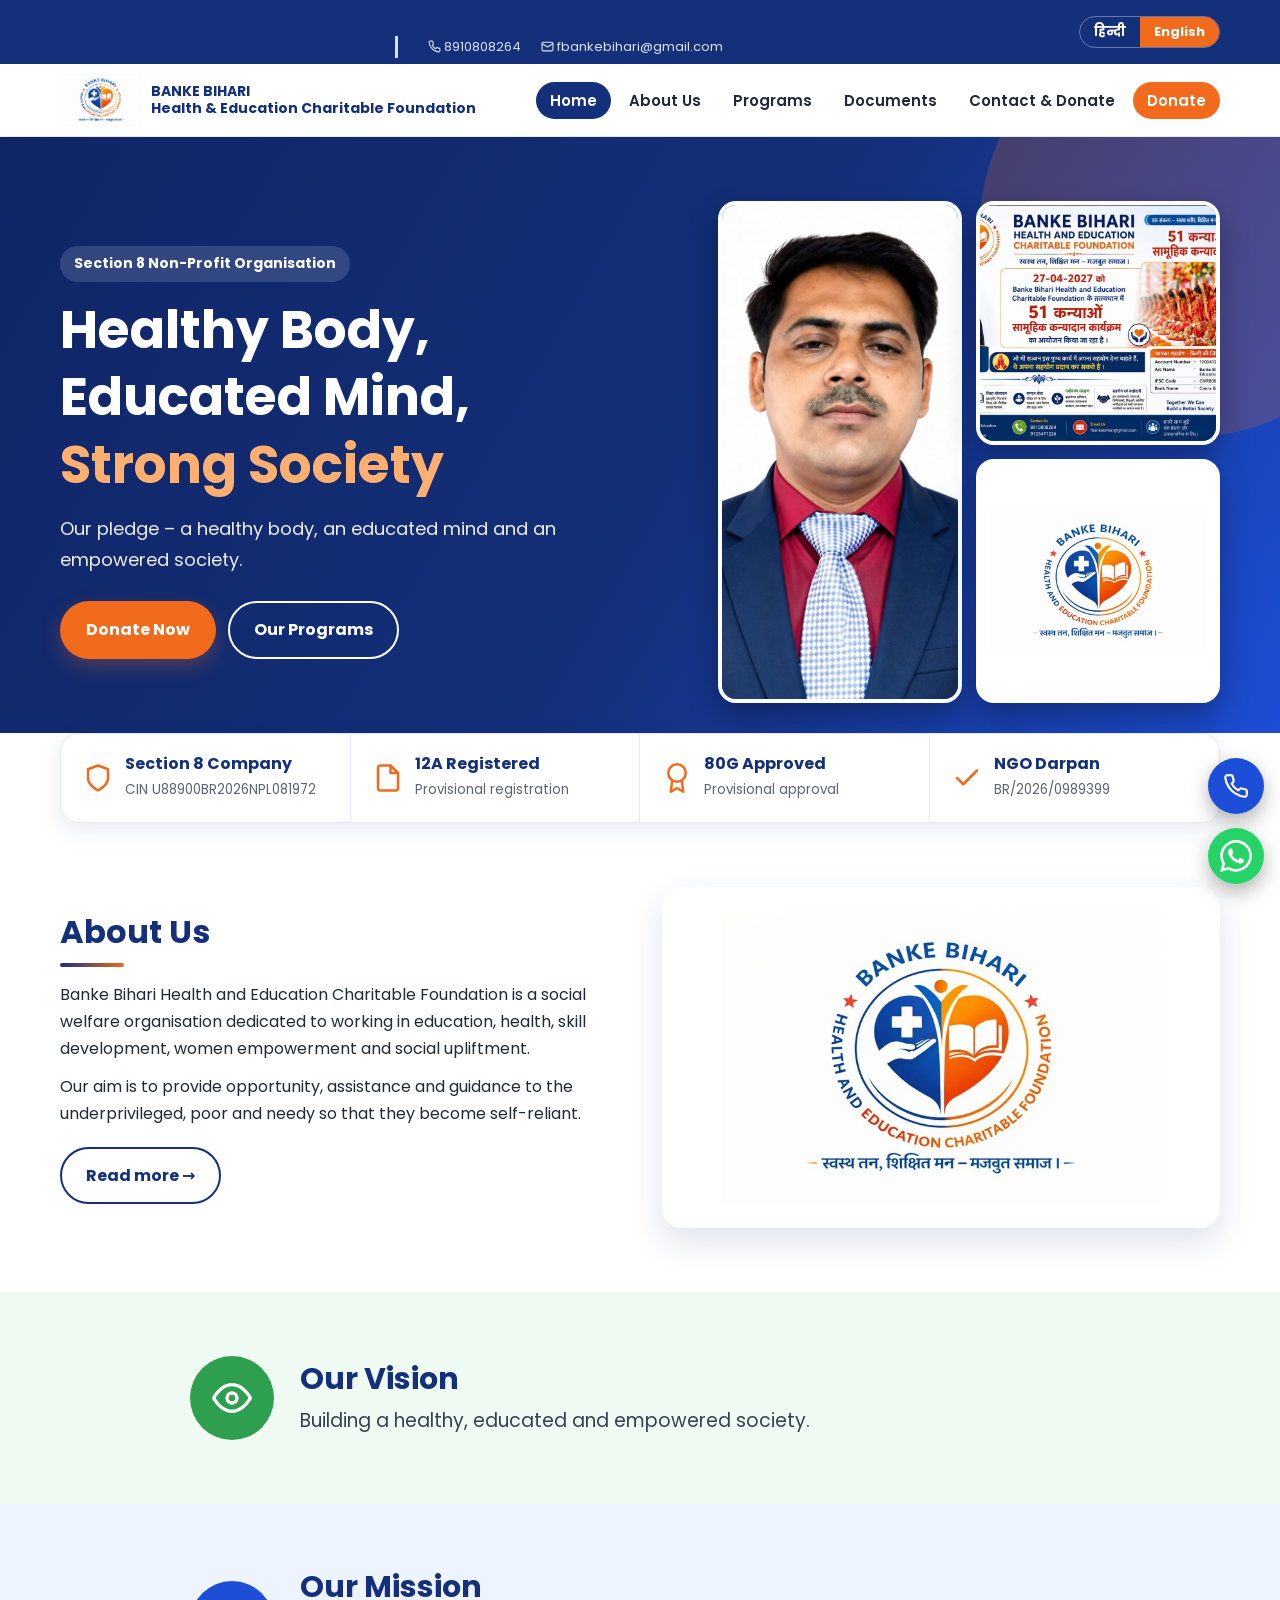
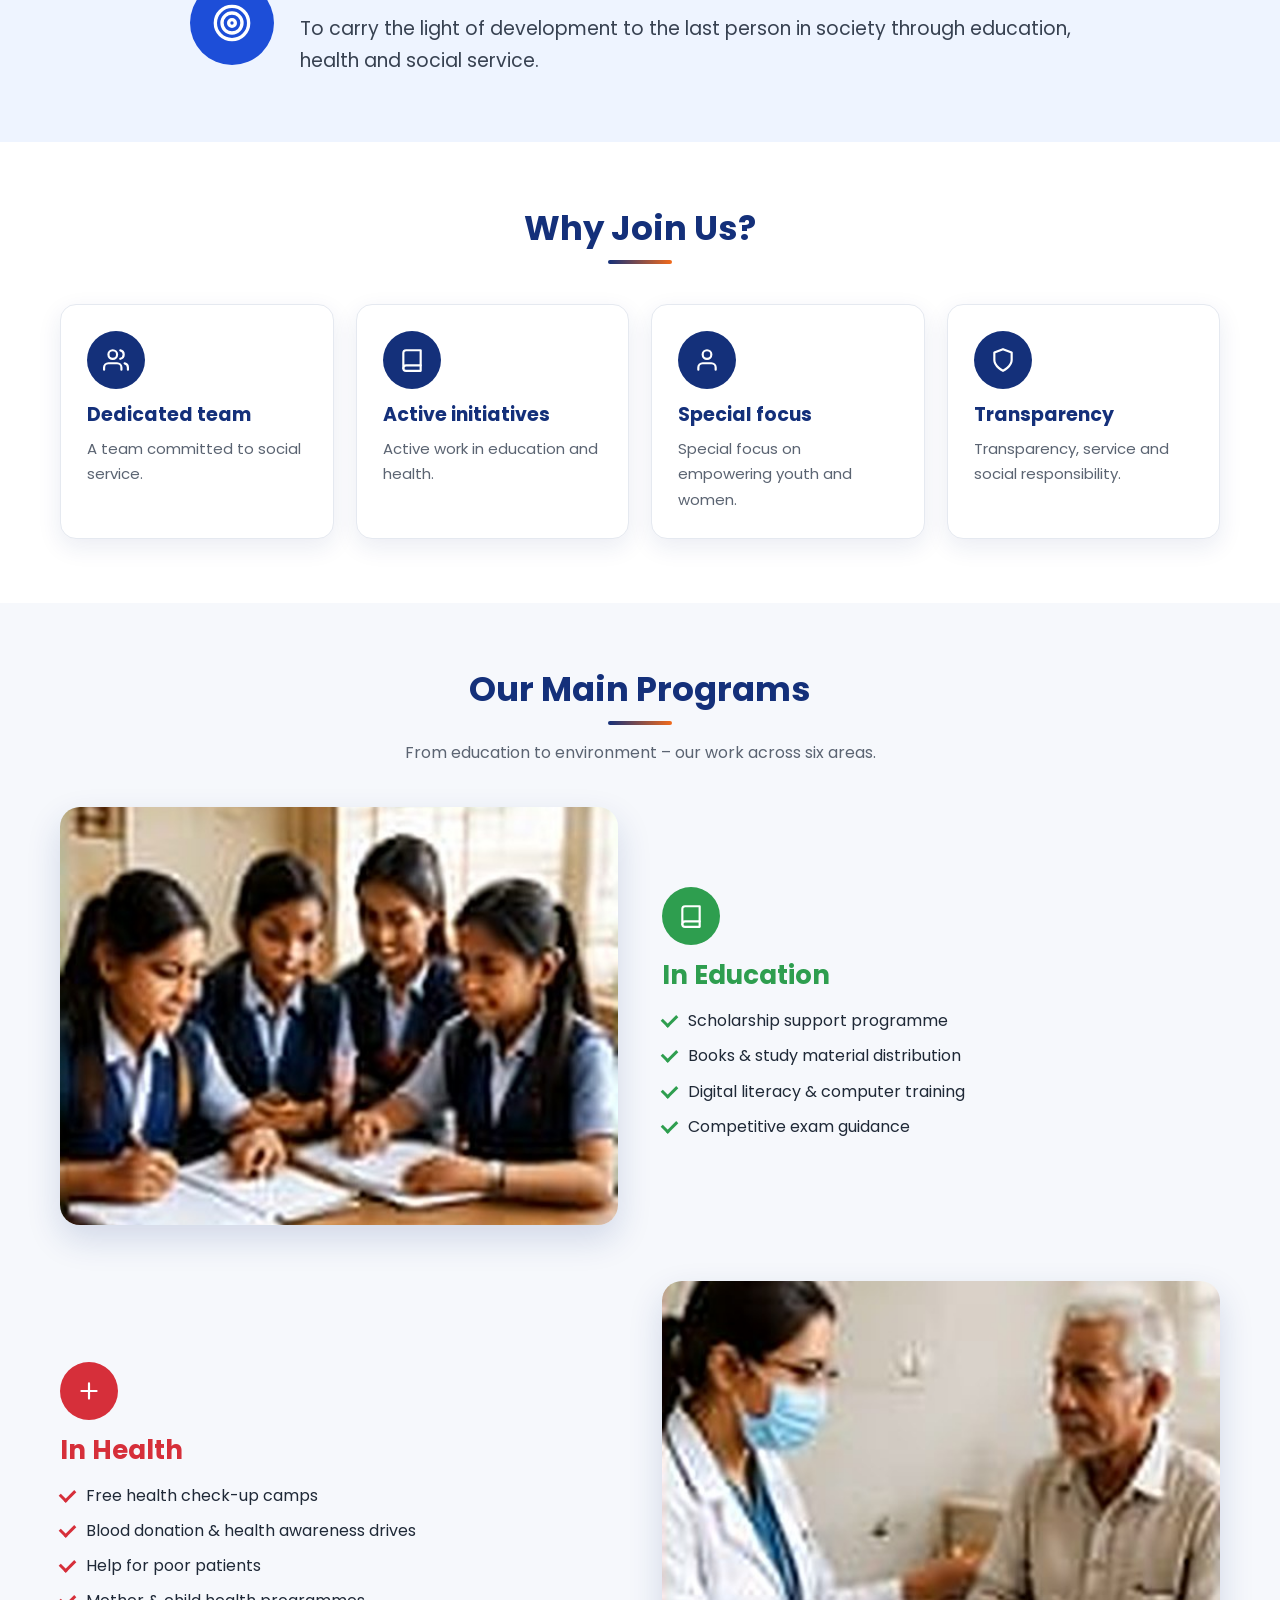
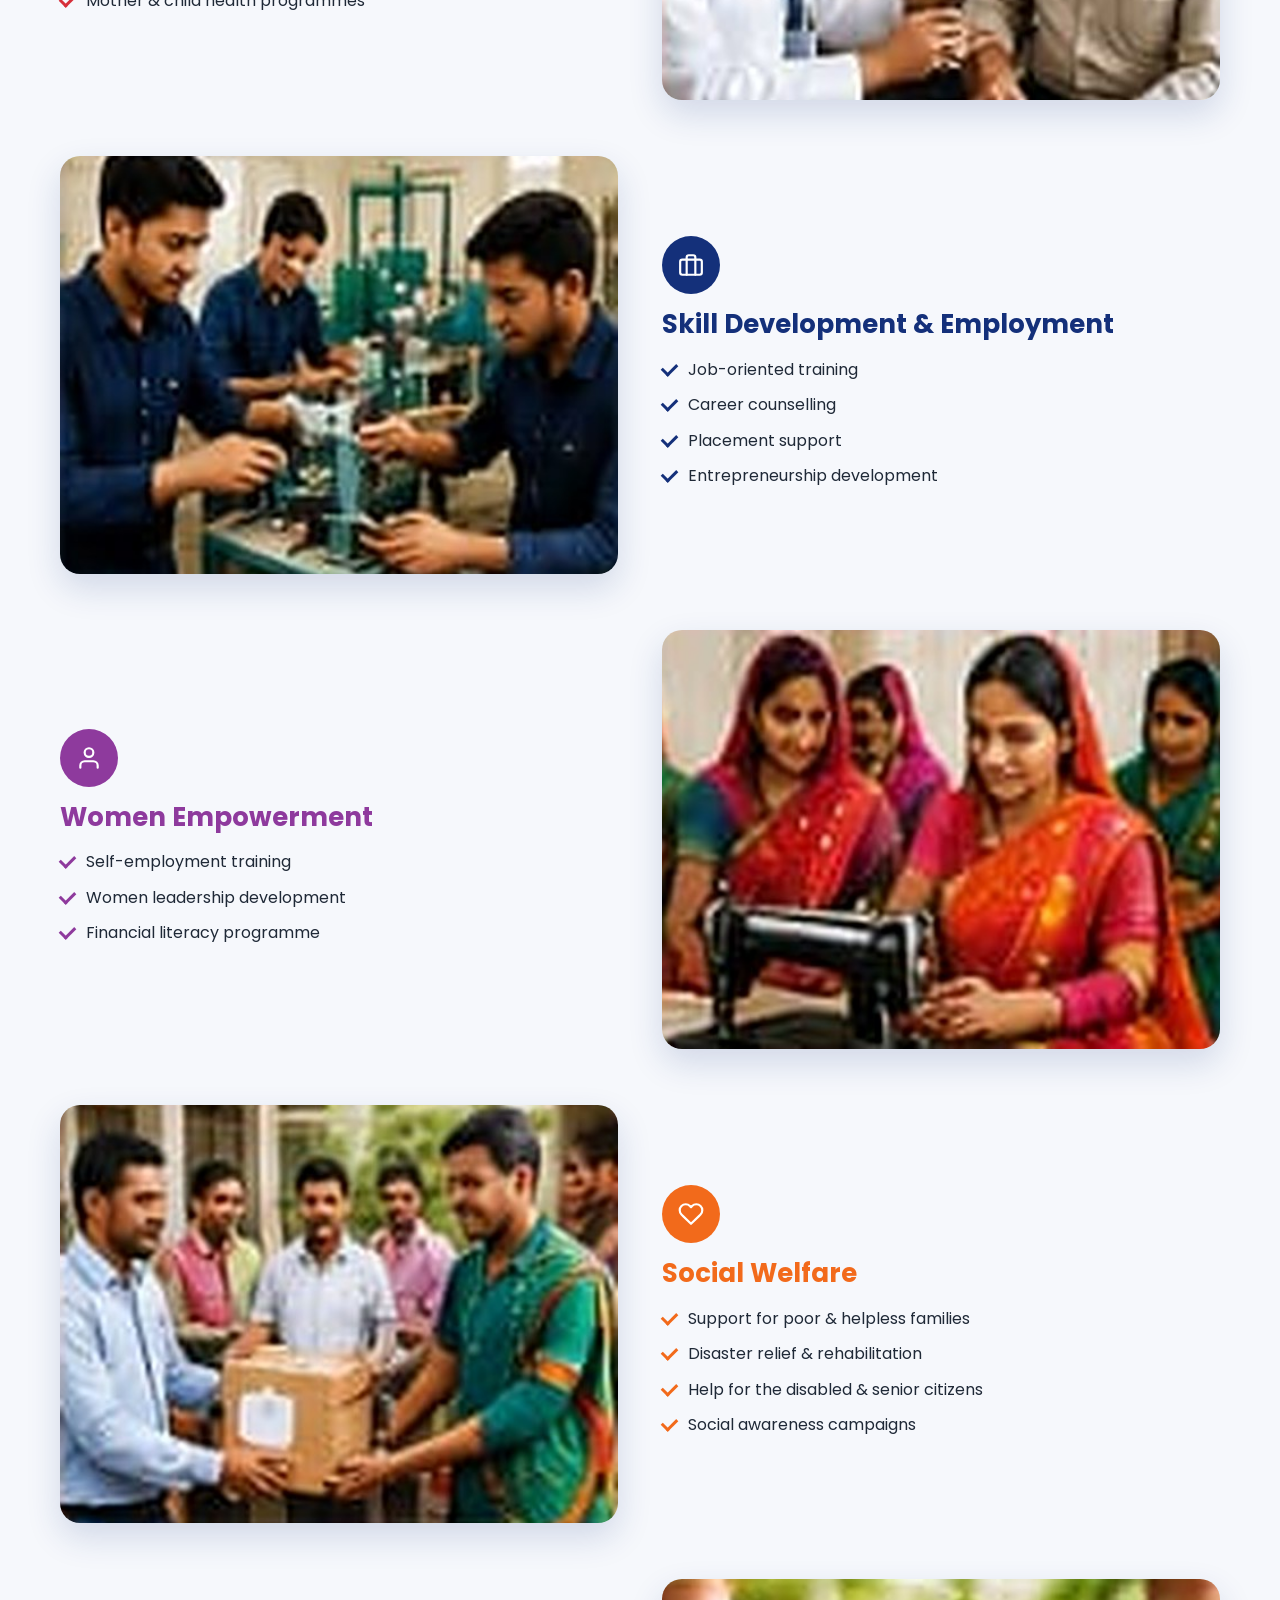
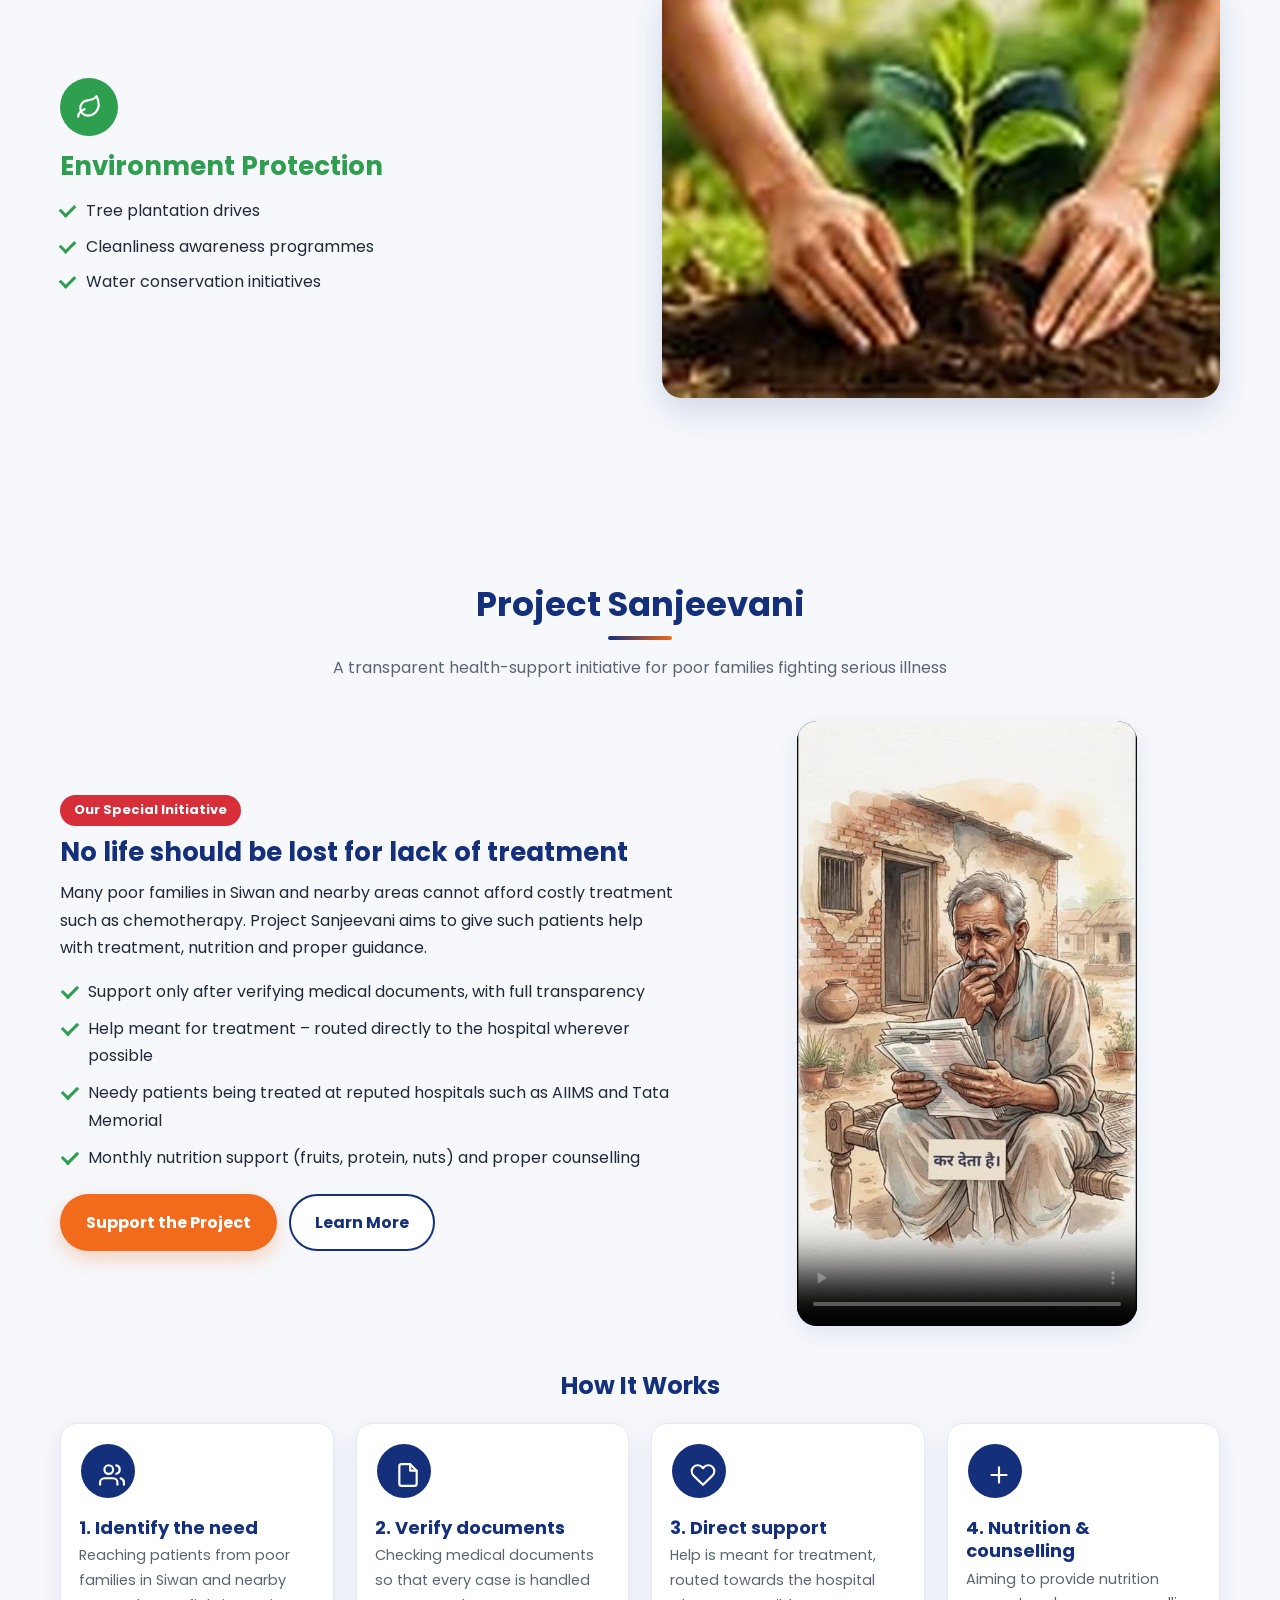
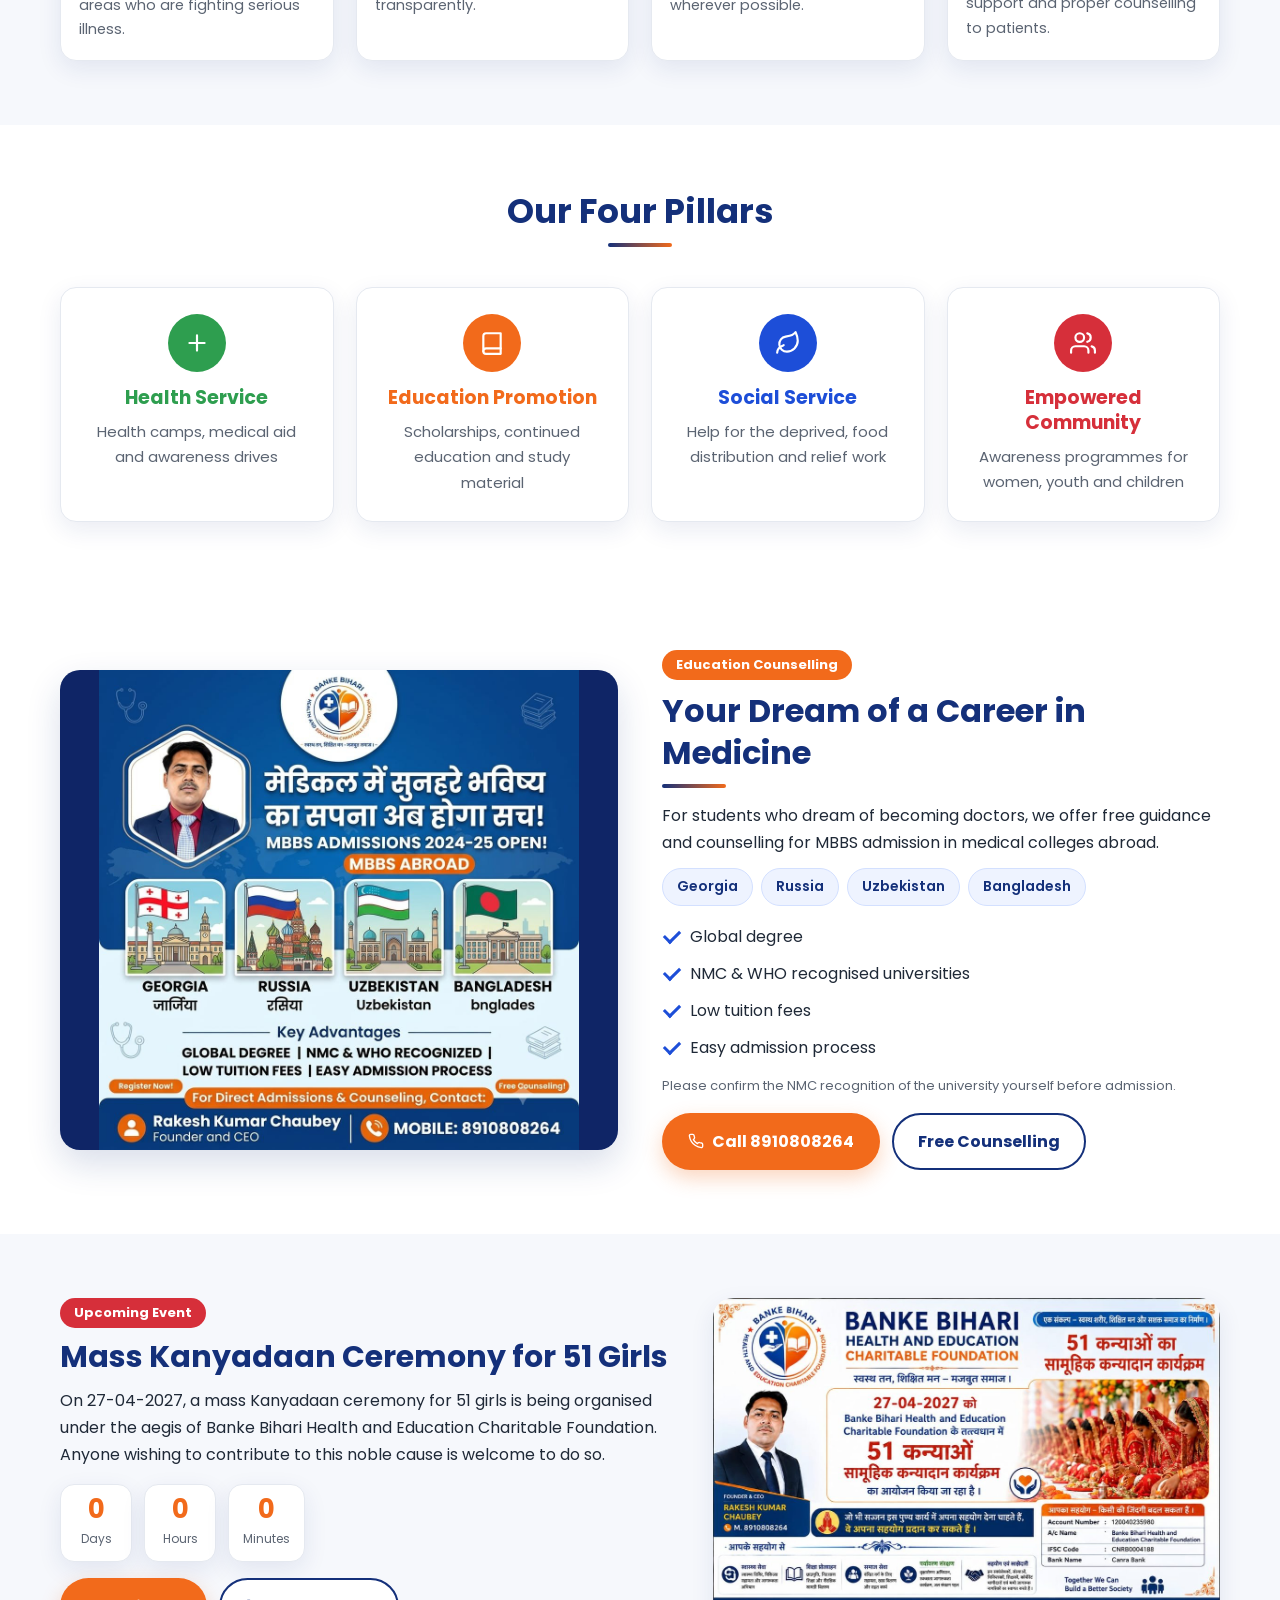
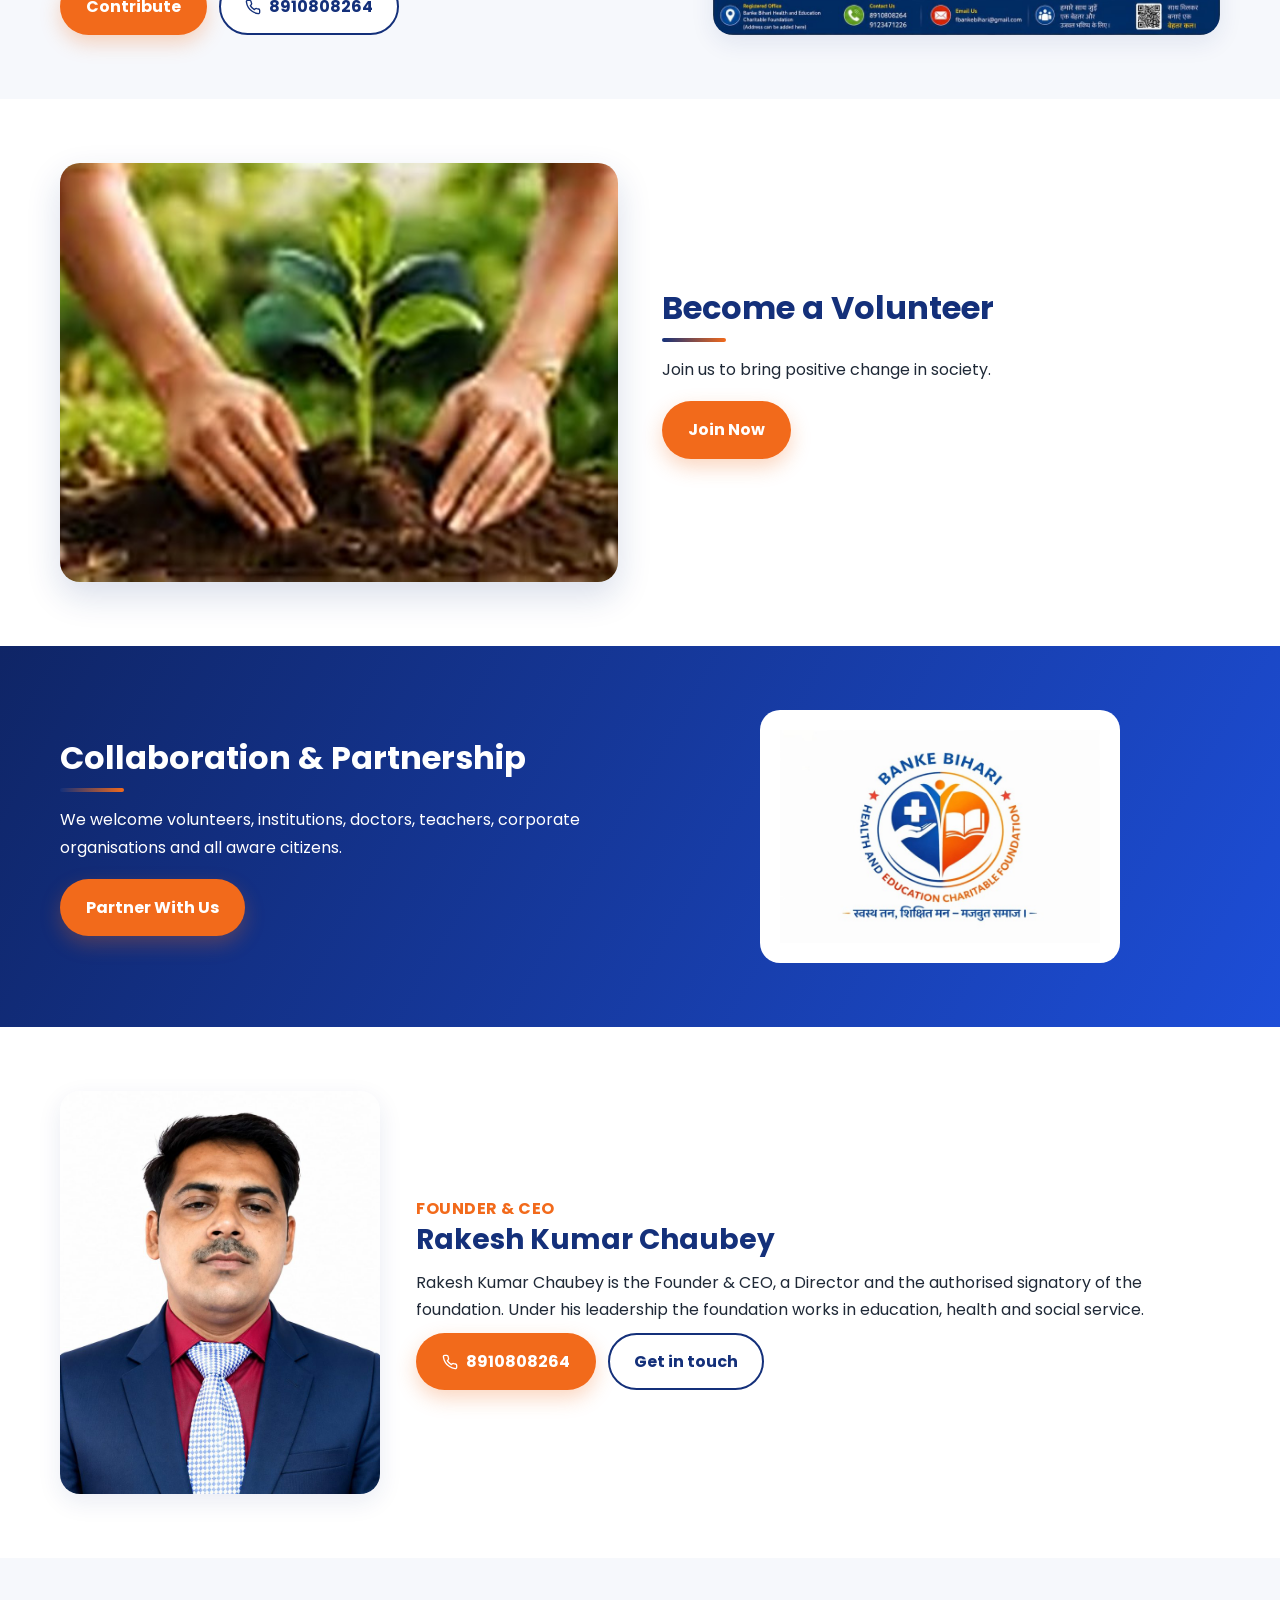
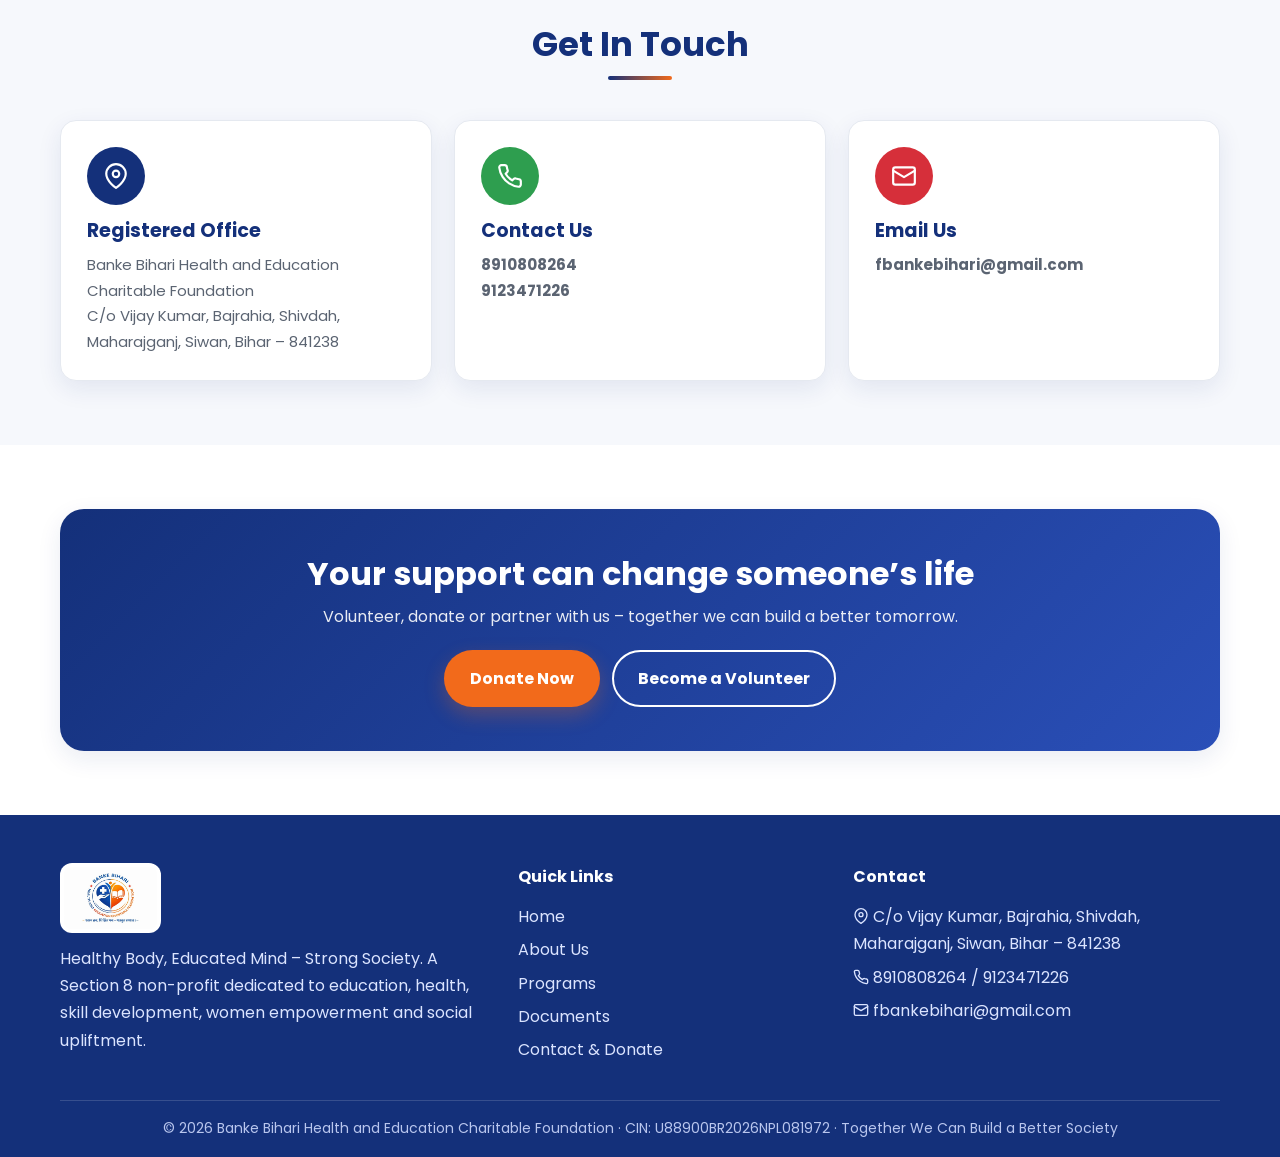
==== en/index.html @ 836a583e "first commit" ====
<!DOCTYPE html><html lang="en" translate="no"><head><meta charset="utf-8"><meta name="google" content="notranslate"><meta name="viewport" content="width=device-width,initial-scale=1">
<title>Home | Banke Bihari Health and Education Charitable Foundation</title><meta name="description" content="Healthy Body, Educated Mind, Strong Society"><meta name="theme-color" content="#14307a">
<link rel="icon" href="../assets/img/favicon.png"><link rel="preconnect" href="https://fonts.googleapis.com"><link rel="preconnect" href="https://fonts.gstatic.com" crossorigin>
<link href="https://fonts.googleapis.com/css2?family=Noto+Sans+Devanagari:wght@400;600;700;800&family=Poppins:wght@400;600;700&display=swap" rel="stylesheet">
<link rel="stylesheet" href="../assets/style.css"></head><body class="en">
<div class="topbar"><div class="wrap"><div class="tl"><a href="tel:+918910808264"><svg class="i" viewBox="0 0 24 24" aria-hidden="true"><path d="M22 16.9v3a2 2 0 0 1-2.2 2 19.8 19.8 0 0 1-8.6-3.1 19.5 19.5 0 0 1-6-6A19.8 19.8 0 0 1 2.1 4.2 2 2 0 0 1 4.1 2h3a2 2 0 0 1 2 1.7c.1 1 .4 1.9.7 2.8a2 2 0 0 1-.5 2.1L8 10a16 16 0 0 0 6 6l1.4-1.3a2 2 0 0 1 2.1-.4c.9.3 1.8.6 2.8.7a2 2 0 0 1 1.7 2z"/></svg> 8910808264</a><a class="hide" href="mailto:fbankebihari@gmail.com"><svg class="i" viewBox="0 0 24 24" aria-hidden="true"><rect x="2" y="4" width="20" height="16" rx="2"/><path d="m22 7-10 6L2 7"/></svg> fbankebihari@gmail.com</a></div>
<div class="lang" aria-label="Language"><a class="" href="../index.html" hreflang="hi">हिन्दी</a><a class="on" href="index.html" hreflang="en">English</a></div></div></div>
<header><div class="wrap nav"><a class="brand" href="index.html"><img src="../assets/img/logo.jpg" alt="logo"><span><b>BANKE BIHARI<br>Health &amp; Education Charitable Foundation</b></span></a>
<button class="burger" aria-label="Menu" aria-expanded="false">☰</button><nav><ul><li><a href="index.html" class="active">Home</a></li><li><a href="about.html" class="">About Us</a></li><li><a href="programs.html" class="">Programs</a></li><li><a href="documents.html" class="">Documents</a></li><li><a href="contact.html" class="">Contact & Donate</a></li><li><a class="cta" href="contact.html#donate">Donate</a></li></ul></nav></div></header><main>
<section class="hero2"><div class="wrap grid"><div><span class="tag">Section 8 Non-Profit Organisation</span><h1>Healthy Body, Educated Mind,<br><span>Strong Society</span></h1><p class="lead">Our pledge – a healthy body, an educated mind and an empowered society.</p><div class="btns"><a class="btn p" href="contact.html#donate">Donate Now</a><a class="btn o" href="programs.html">Our Programs</a></div></div>
<div class="collage"><img class="a" src="../assets/img/founder.jpg" alt="" style="object-position:top"><img class="b" src="../assets/img/kanyadaan-poster.jpg" alt=""><img class="c lg" src="../assets/img/logo.jpg" alt=""></div></div></div></section>
<div class="trust"><div class="wrap"><div class="row"><div class="it"><svg class="i" viewBox="0 0 24 24" aria-hidden="true"><path d="M12 22s8-4 8-10V5l-8-3-8 3v7c0 6 8 10 8 10z"/></svg><div><b>Section 8 Company</b><small>CIN U88900BR2026NPL081972</small></div></div><div class="it"><svg class="i" viewBox="0 0 24 24" aria-hidden="true"><path d="M14 2H6a2 2 0 0 0-2 2v16a2 2 0 0 0 2 2h12a2 2 0 0 0 2-2V8z"/><path d="M14 2v6h6"/></svg><div><b>12A Registered</b><small>Provisional registration</small></div></div><div class="it"><svg class="i" viewBox="0 0 24 24" aria-hidden="true"><circle cx="12" cy="8" r="7"/><path d="M8.2 13.9 7 23l5-3 5 3-1.2-9.1"/></svg><div><b>80G Approved</b><small>Provisional approval</small></div></div><div class="it"><svg class="i" viewBox="0 0 24 24" aria-hidden="true"><path d="M20 6 9 17l-5-5"/></svg><div><b>NGO Darpan</b><small>BR/2026/0989399</small></div></div></div></div></div>
<section><div class="wrap row2" style="margin-bottom:0"><div class="reveal"><h2 style="font-size:32px">About Us</h2><div class="bar" style="margin-left:0"></div><p>Banke Bihari Health and Education Charitable Foundation is a social welfare organisation dedicated to working in education, health, skill development, women empowerment and social upliftment.</p><p style="margin-top:10px">Our aim is to provide opportunity, assistance and guidance to the underprivileged, poor and needy so that they become self-reliant.</p><div class="btns" style="margin-top:20px"><a class="btn o" href="about.html">Read more →</a></div></div><div class="im logo-card reveal"><img src="../assets/img/logo.jpg" alt="Banke Bihari Foundation logo"></div></div></section>
<section style="background:#effaf2"><div class="wrap vmx reveal"><div class="ico" style="--c:#2e9e4f"><svg class="i" viewBox="0 0 24 24" aria-hidden="true"><path d="M1 12s4-8 11-8 11 8 11 8-4 8-11 8-11-8-11-8z"/><circle cx="12" cy="12" r="3"/></svg></div><div><h2>Our Vision</h2><p>Building a healthy, educated and empowered society.</p></div></div></section>
<section style="background:#eef4ff"><div class="wrap vmx reveal"><div class="ico" style="--c:#1d4ed8"><svg class="i" viewBox="0 0 24 24" aria-hidden="true"><circle cx="12" cy="12" r="10"/><circle cx="12" cy="12" r="6"/><circle cx="12" cy="12" r="2"/></svg></div><div><h2>Our Mission</h2><p>To carry the light of development to the last person in society through education, health and social service.</p></div></div></section>
<section class=""><div class="wrap"><h2 class="title">Why Join Us?</h2><div class="bar"></div><div style="height:26px"></div><div class="cards"><div class="card reveal"><div class="ico" style="--c:#14307a"><svg class="i" viewBox="0 0 24 24" aria-hidden="true"><path d="M17 21v-2a4 4 0 0 0-4-4H5a4 4 0 0 0-4 4v2"/><circle cx="9" cy="7" r="4"/><path d="M23 21v-2a4 4 0 0 0-3-3.9M16 3.1a4 4 0 0 1 0 7.8"/></svg></div><h3>Dedicated team</h3><p>A team committed to social service.</p></div><div class="card reveal"><div class="ico" style="--c:#14307a"><svg class="i" viewBox="0 0 24 24" aria-hidden="true"><path d="M4 19.5A2.5 2.5 0 0 1 6.5 17H20V3H6.5A2.5 2.5 0 0 0 4 5.5z"/><path d="M4 19.5A2.5 2.5 0 0 0 6.5 22H20v-5"/></svg></div><h3>Active initiatives</h3><p>Active work in education and health.</p></div><div class="card reveal"><div class="ico" style="--c:#14307a"><svg class="i" viewBox="0 0 24 24" aria-hidden="true"><path d="M20 21v-2a4 4 0 0 0-4-4H8a4 4 0 0 0-4 4v2"/><circle cx="12" cy="7" r="4"/></svg></div><h3>Special focus</h3><p>Special focus on empowering youth and women.</p></div><div class="card reveal"><div class="ico" style="--c:#14307a"><svg class="i" viewBox="0 0 24 24" aria-hidden="true"><path d="M12 22s8-4 8-10V5l-8-3-8 3v7c0 6 8 10 8 10z"/></svg></div><h3>Transparency</h3><p>Transparency, service and social responsibility.</p></div></div></div></section>
<section class="alt"><div class="wrap"><h2 class="title">Our Main Programs</h2><div class="bar"></div><p class="sub">From education to environment – our work across six areas.</p><div class="row2  reveal" style="--c:#2e9e4f"><div class="im"><img src="https://images.pexels.com/photos/31864438/pexels-photo-31864438.jpeg?auto=compress&cs=tinysrgb&w=1000" onerror="this.onerror=null;this.src='../assets/img/b_edu.jpg'" referrerpolicy="no-referrer" alt="In Education" loading="lazy"></div><div><div class="ico" style="--c:#2e9e4f"><svg class="i" viewBox="0 0 24 24" aria-hidden="true"><path d="M4 19.5A2.5 2.5 0 0 1 6.5 17H20V3H6.5A2.5 2.5 0 0 0 4 5.5z"/><path d="M4 19.5A2.5 2.5 0 0 0 6.5 22H20v-5"/></svg></div><h3 style="color:#2e9e4f">In Education</h3><ul><li>Scholarship support programme</li><li>Books & study material distribution</li><li>Digital literacy & computer training</li><li>Competitive exam guidance</li></ul></div></div><div class="row2 rev reveal" style="--c:#d62f3a"><div class="im"><img src="https://images.pexels.com/photos/7579831/pexels-photo-7579831.jpeg?auto=compress&cs=tinysrgb&w=1000" onerror="this.onerror=null;this.src='../assets/img/b_health.jpg'" referrerpolicy="no-referrer" alt="In Health" loading="lazy"></div><div><div class="ico" style="--c:#d62f3a"><svg class="i" viewBox="0 0 24 24" aria-hidden="true"><path d="M12 5v14M5 12h14"/></svg></div><h3 style="color:#d62f3a">In Health</h3><ul><li>Free health check-up camps</li><li>Blood donation & health awareness drives</li><li>Help for poor patients</li><li>Mother & child health programmes</li></ul></div></div><div class="row2  reveal" style="--c:#14307a"><div class="im"><img src="https://images.pexels.com/photos/28735221/pexels-photo-28735221.jpeg?auto=compress&cs=tinysrgb&w=1000" onerror="this.onerror=null;this.src='../assets/img/b_skill.jpg'" referrerpolicy="no-referrer" alt="Skill Development & Employment" loading="lazy"></div><div><div class="ico" style="--c:#14307a"><svg class="i" viewBox="0 0 24 24" aria-hidden="true"><rect x="2" y="7" width="20" height="14" rx="2"/><path d="M16 21V5a2 2 0 0 0-2-2h-4a2 2 0 0 0-2 2v16"/></svg></div><h3 style="color:#14307a">Skill Development & Employment</h3><ul><li>Job-oriented training</li><li>Career counselling</li><li>Placement support</li><li>Entrepreneurship development</li></ul></div></div><div class="row2 rev reveal" style="--c:#8e3a9d"><div class="im"><img src="https://images.pexels.com/photos/27893058/pexels-photo-27893058.jpeg?auto=compress&cs=tinysrgb&w=1000" onerror="this.onerror=null;this.src='../assets/img/b_women.jpg'" referrerpolicy="no-referrer" alt="Women Empowerment" loading="lazy"></div><div><div class="ico" style="--c:#8e3a9d"><svg class="i" viewBox="0 0 24 24" aria-hidden="true"><path d="M20 21v-2a4 4 0 0 0-4-4H8a4 4 0 0 0-4 4v2"/><circle cx="12" cy="7" r="4"/></svg></div><h3 style="color:#8e3a9d">Women Empowerment</h3><ul><li>Self-employment training</li><li>Women leadership development</li><li>Financial literacy programme</li></ul></div></div><div class="row2  reveal" style="--c:#f26a1b"><div class="im"><img src="https://images.pexels.com/photos/6995221/pexels-photo-6995221.jpeg?auto=compress&cs=tinysrgb&w=1000" onerror="this.onerror=null;this.src='../assets/img/b_social.jpg'" referrerpolicy="no-referrer" alt="Social Welfare" loading="lazy"></div><div><div class="ico" style="--c:#f26a1b"><svg class="i" viewBox="0 0 24 24" aria-hidden="true"><path d="M20.8 4.6a5.5 5.5 0 0 0-7.8 0L12 5.7l-1-1.1a5.5 5.5 0 0 0-7.8 7.8l1 1.1L12 21l7.8-7.5 1-1.1a5.5 5.5 0 0 0 0-7.8z"/></svg></div><h3 style="color:#f26a1b">Social Welfare</h3><ul><li>Support for poor & helpless families</li><li>Disaster relief & rehabilitation</li><li>Help for the disabled & senior citizens</li><li>Social awareness campaigns</li></ul></div></div><div class="row2 rev reveal" style="--c:#2e9e4f"><div class="im"><img src="https://images.pexels.com/photos/36151356/pexels-photo-36151356.jpeg?auto=compress&cs=tinysrgb&w=1000" onerror="this.onerror=null;this.src='../assets/img/b_env.jpg'" referrerpolicy="no-referrer" alt="Environment Protection" loading="lazy"></div><div><div class="ico" style="--c:#2e9e4f"><svg class="i" viewBox="0 0 24 24" aria-hidden="true"><path d="M11 20A7 7 0 0 1 9.8 6.1C15.5 5 17 4.5 19 2c1 2 2 4.2 2 8 0 5.5-4.8 10-10 10z"/><path d="M2 21c0-3 1.9-5.5 6-7"/></svg></div><h3 style="color:#2e9e4f">Environment Protection</h3><ul><li>Tree plantation drives</li><li>Cleanliness awareness programmes</li><li>Water conservation initiatives</li></ul></div></div></div></section>
<section class="alt" id="sanjeevani"><div class="wrap"><h2 class="title">Project Sanjeevani</h2><div class="bar"></div><p class="sub">A transparent health-support initiative for poor families fighting serious illness</p>
<div class="event"><div class="reveal"><span class="pill">Our Special Initiative</span><h3 style="font-size:26px;margin-bottom:10px">No life should be lost for lack of treatment</h3><p>Many poor families in Siwan and nearby areas cannot afford costly treatment such as chemotherapy. Project Sanjeevani aims to give such patients help with treatment, nutrition and proper guidance.</p><ul class="tick"><li>Support only after verifying medical documents, with full transparency</li><li>Help meant for treatment – routed directly to the hospital wherever possible</li><li>Needy patients being treated at reputed hospitals such as AIIMS and Tata Memorial</li><li>Monthly nutrition support (fruits, protein, nuts) and proper counselling</li></ul><div class="btns" style="margin-top:18px"><a class="btn p" href="contact.html#donate">Support the Project</a><a class="btn o" href="programs.html#sanjeevani">Learn More</a></div></div><div class="video reveal"><video controls preload="metadata" playsinline poster="../assets/img/sanjeevani-poster.jpg"><source src="../assets/sanjeevani.mp4" type="video/mp4"></video></div></div>
<h3 style="text-align:center;margin:44px 0 22px;font-size:24px">How It Works</h3><div class="steps"><div class="step reveal"><div class="ico" style="--c:#14307a;margin:20px 20px 0"><svg class="i" viewBox="0 0 24 24" aria-hidden="true"><path d="M17 21v-2a4 4 0 0 0-4-4H5a4 4 0 0 0-4 4v2"/><circle cx="9" cy="7" r="4"/><path d="M23 21v-2a4 4 0 0 0-3-3.9M16 3.1a4 4 0 0 1 0 7.8"/></svg></div><div><h3>1. Identify the need</h3><p>Reaching patients from poor families in Siwan and nearby areas who are fighting serious illness.</p></div></div><div class="step reveal"><div class="ico" style="--c:#14307a;margin:20px 20px 0"><svg class="i" viewBox="0 0 24 24" aria-hidden="true"><path d="M14 2H6a2 2 0 0 0-2 2v16a2 2 0 0 0 2 2h12a2 2 0 0 0 2-2V8z"/><path d="M14 2v6h6"/></svg></div><div><h3>2. Verify documents</h3><p>Checking medical documents so that every case is handled transparently.</p></div></div><div class="step reveal"><div class="ico" style="--c:#14307a;margin:20px 20px 0"><svg class="i" viewBox="0 0 24 24" aria-hidden="true"><path d="M20.8 4.6a5.5 5.5 0 0 0-7.8 0L12 5.7l-1-1.1a5.5 5.5 0 0 0-7.8 7.8l1 1.1L12 21l7.8-7.5 1-1.1a5.5 5.5 0 0 0 0-7.8z"/></svg></div><div><h3>3. Direct support</h3><p>Help is meant for treatment, routed towards the hospital wherever possible.</p></div></div><div class="step reveal"><div class="ico" style="--c:#14307a;margin:20px 20px 0"><svg class="i" viewBox="0 0 24 24" aria-hidden="true"><path d="M12 5v14M5 12h14"/></svg></div><div><h3>4. Nutrition & counselling</h3><p>Aiming to provide nutrition support and proper counselling to patients.</p></div></div></div></div></section>
<section class=""><div class="wrap"><h2 class="title">Our Four Pillars</h2><div class="bar"></div><div style="height:26px"></div><div class="cards"><div class="card reveal" style="text-align:center"><div class="ico" style="--c:#2e9e4f;margin-inline:auto"><svg class="i" viewBox="0 0 24 24" aria-hidden="true"><path d="M12 5v14M5 12h14"/></svg></div><h3 style="color:#2e9e4f">Health Service</h3><p>Health camps, medical aid and awareness drives</p></div><div class="card reveal" style="text-align:center"><div class="ico" style="--c:#f26a1b;margin-inline:auto"><svg class="i" viewBox="0 0 24 24" aria-hidden="true"><path d="M4 19.5A2.5 2.5 0 0 1 6.5 17H20V3H6.5A2.5 2.5 0 0 0 4 5.5z"/><path d="M4 19.5A2.5 2.5 0 0 0 6.5 22H20v-5"/></svg></div><h3 style="color:#f26a1b">Education Promotion</h3><p>Scholarships, continued education and study material</p></div><div class="card reveal" style="text-align:center"><div class="ico" style="--c:#1d4ed8;margin-inline:auto"><svg class="i" viewBox="0 0 24 24" aria-hidden="true"><path d="M11 20A7 7 0 0 1 9.8 6.1C15.5 5 17 4.5 19 2c1 2 2 4.2 2 8 0 5.5-4.8 10-10 10z"/><path d="M2 21c0-3 1.9-5.5 6-7"/></svg></div><h3 style="color:#1d4ed8">Social Service</h3><p>Help for the deprived, food distribution and relief work</p></div><div class="card reveal" style="text-align:center"><div class="ico" style="--c:#d62f3a;margin-inline:auto"><svg class="i" viewBox="0 0 24 24" aria-hidden="true"><path d="M17 21v-2a4 4 0 0 0-4-4H5a4 4 0 0 0-4 4v2"/><circle cx="9" cy="7" r="4"/><path d="M23 21v-2a4 4 0 0 0-3-3.9M16 3.1a4 4 0 0 1 0 7.8"/></svg></div><h3 style="color:#d62f3a">Empowered Community</h3><p>Awareness programmes for women, youth and children</p></div></div></div></section>
<section id="mbbs"><div class="wrap row2" style="margin-bottom:0;--c:#1d4ed8"><div class="im poster reveal"><img src="../assets/img/mbbs-poster.jpg" alt="MBBS Abroad counselling" loading="lazy"></div><div class="reveal"><span class="pill" style="background:var(--orange)">Education Counselling</span><h2 style="font-size:32px">Your Dream of a Career in Medicine</h2><div class="bar" style="margin-left:0"></div><p>For students who dream of becoming doctors, we offer free guidance and counselling for MBBS admission in medical colleges abroad.</p><div class="chips"><span class="chip">Georgia</span><span class="chip">Russia</span><span class="chip">Uzbekistan</span><span class="chip">Bangladesh</span></div><ul class="tick" style="--c:#1d4ed8"><li>Global degree</li><li>NMC & WHO recognised universities</li><li>Low tuition fees</li><li>Easy admission process</li></ul><p style="font-size:13px;color:var(--muted);margin-top:8px">Please confirm the NMC recognition of the university yourself before admission.</p><div class="btns" style="margin-top:16px"><a class="btn p" href="tel:+918910808264"><svg class="i" viewBox="0 0 24 24" aria-hidden="true"><path d="M22 16.9v3a2 2 0 0 1-2.2 2 19.8 19.8 0 0 1-8.6-3.1 19.5 19.5 0 0 1-6-6A19.8 19.8 0 0 1 2.1 4.2 2 2 0 0 1 4.1 2h3a2 2 0 0 1 2 1.7c.1 1 .4 1.9.7 2.8a2 2 0 0 1-.5 2.1L8 10a16 16 0 0 0 6 6l1.4-1.3a2 2 0 0 1 2.1-.4c.9.3 1.8.6 2.8.7a2 2 0 0 1 1.7 2z"/></svg> Call 8910808264</a><a class="btn o" href="https://wa.me/918910808264?text=Hello, I would like free MBBS Abroad counselling." target="_blank" rel="noopener">Free Counselling</a></div></div></div></section>
<section class="alt"><div class="wrap event"><div class="reveal"><span class="pill">Upcoming Event</span><h2 style="font-size:30px">Mass Kanyadaan Ceremony for 51 Girls</h2><p style="margin:10px 0">On 27-04-2027, a mass Kanyadaan ceremony for 51 girls is being organised under the aegis of Banke Bihari Health and Education Charitable Foundation. Anyone wishing to contribute to this noble cause is welcome to do so.</p><div class="count" data-date="2027-04-27T00:00:00"><div><b data-u="d">0</b><small>Days</small></div><div><b data-u="h">0</b><small>Hours</small></div><div><b data-u="m">0</b><small>Minutes</small></div></div><div class="btns"><a class="btn p" href="contact.html#donate">Contribute</a><a class="btn o" href="tel:+918910808264"><svg class="i" viewBox="0 0 24 24" aria-hidden="true"><path d="M22 16.9v3a2 2 0 0 1-2.2 2 19.8 19.8 0 0 1-8.6-3.1 19.5 19.5 0 0 1-6-6A19.8 19.8 0 0 1 2.1 4.2 2 2 0 0 1 4.1 2h3a2 2 0 0 1 2 1.7c.1 1 .4 1.9.7 2.8a2 2 0 0 1-.5 2.1L8 10a16 16 0 0 0 6 6l1.4-1.3a2 2 0 0 1 2.1-.4c.9.3 1.8.6 2.8.7a2 2 0 0 1 1.7 2z"/></svg> 8910808264</a></div></div><div class="photo reveal"><img src="../assets/img/kanyadaan-poster.jpg" alt="Kanyadaan" loading="lazy"></div></div></section>
<section><div class="wrap row2" style="margin-bottom:0;--c:#2e9e4f"><div class="im reveal"><img src="https://images.pexels.com/photos/36151356/pexels-photo-36151356.jpeg?auto=compress&cs=tinysrgb&w=1000" onerror="this.onerror=null;this.src='../assets/img/b_env.jpg'" referrerpolicy="no-referrer" alt=""></div><div class="reveal"><h2 style="font-size:32px">Become a Volunteer</h2><div class="bar" style="margin-left:0"></div><p>Join us to bring positive change in society.</p><div class="btns" style="margin-top:18px"><a class="btn p" href="contact.html#volunteer">Join Now</a></div></div></div></section>
<section class="part"><div class="wrap two"><div class="reveal"><h2 style="color:#fff;font-size:32px">Collaboration & Partnership</h2><div class="bar" style="margin-left:0"></div><p>We welcome volunteers, institutions, doctors, teachers, corporate organisations and all aware citizens.</p><div class="btns" style="margin-top:18px"><a class="btn p" href="contact.html">Partner With Us</a></div></div><div class="reveal" style="background:#fff;border-radius:20px;padding:20px;max-width:360px;margin-inline:auto"><img src="../assets/img/logo.jpg" alt=""></div></div></section>
<section class=""><div class="wrap"><div class="founder"><div class="photo reveal"><img src="../assets/img/founder.jpg" alt="Rakesh Kumar Chaubey" loading="lazy"></div><div class="reveal"><span class="role">FOUNDER &amp; CEO</span><h3>Rakesh Kumar Chaubey</h3><p style="margin:10px 0">Rakesh Kumar Chaubey is the Founder & CEO, a Director and the authorised signatory of the foundation. Under his leadership the foundation works in education, health and social service.</p><div class="btns"><a class="btn p" href="tel:+918910808264"><svg class="i" viewBox="0 0 24 24" aria-hidden="true"><path d="M22 16.9v3a2 2 0 0 1-2.2 2 19.8 19.8 0 0 1-8.6-3.1 19.5 19.5 0 0 1-6-6A19.8 19.8 0 0 1 2.1 4.2 2 2 0 0 1 4.1 2h3a2 2 0 0 1 2 1.7c.1 1 .4 1.9.7 2.8a2 2 0 0 1-.5 2.1L8 10a16 16 0 0 0 6 6l1.4-1.3a2 2 0 0 1 2.1-.4c.9.3 1.8.6 2.8.7a2 2 0 0 1 1.7 2z"/></svg> 8910808264</a><a class="btn o" href="contact.html">Get in touch</a></div></div></div></div></section>
<section class="alt"><div class="wrap"><h2 class="title">Get In Touch</h2><div class="bar"></div><div style="height:26px"></div><div class="cards"><div class="card reveal" style="--c:#14307a"><div class="ico"><svg class="i" viewBox="0 0 24 24" aria-hidden="true"><path d="M21 10c0 7-9 13-9 13S3 17 3 10a9 9 0 0 1 18 0z"/><circle cx="12" cy="10" r="3"/></svg></div><h3>Registered Office</h3><p>Banke Bihari Health and Education Charitable Foundation<br>C/o Vijay Kumar, Bajrahia, Shivdah, Maharajganj, Siwan, Bihar – 841238</p></div><div class="card reveal" style="--c:#2e9e4f"><div class="ico"><svg class="i" viewBox="0 0 24 24" aria-hidden="true"><path d="M22 16.9v3a2 2 0 0 1-2.2 2 19.8 19.8 0 0 1-8.6-3.1 19.5 19.5 0 0 1-6-6A19.8 19.8 0 0 1 2.1 4.2 2 2 0 0 1 4.1 2h3a2 2 0 0 1 2 1.7c.1 1 .4 1.9.7 2.8a2 2 0 0 1-.5 2.1L8 10a16 16 0 0 0 6 6l1.4-1.3a2 2 0 0 1 2.1-.4c.9.3 1.8.6 2.8.7a2 2 0 0 1 1.7 2z"/></svg></div><h3>Contact Us</h3><p><a href="tel:+918910808264"><b>8910808264</b></a><br><a href="tel:+919123471226"><b>9123471226</b></a></p></div><div class="card reveal" style="--c:#d62f3a"><div class="ico"><svg class="i" viewBox="0 0 24 24" aria-hidden="true"><rect x="2" y="4" width="20" height="16" rx="2"/><path d="m22 7-10 6L2 7"/></svg></div><h3>Email Us</h3><p><a href="mailto:fbankebihari@gmail.com"><b>fbankebihari@gmail.com</b></a></p></div></div></div></section>
<section><div class="wrap"><div class="cta-band reveal"><h2>Your support can change someone’s life</h2><p>Volunteer, donate or partner with us – together we can build a better tomorrow.</p><div class="btns" style="justify-content:center"><a class="btn p" href="contact.html#donate">Donate Now</a><a class="btn o" style="background:transparent;color:#fff;border-color:#fff" href="contact.html#volunteer">Become a Volunteer</a></div></div></div></section></main><footer><div class="wrap"><div class="fgrid"><div><img src="../assets/img/logo.jpg" alt="" style="height:70px;background:#fff;border-radius:12px;padding:4px;margin-bottom:12px">
<p>Healthy Body, Educated Mind – Strong Society. A Section 8 non-profit dedicated to education, health, skill development, women empowerment and social upliftment.</p></div>
<div><h4>Quick Links</h4><ul><li><a href="index.html">Home</a></li><li><a href="about.html">About Us</a></li><li><a href="programs.html">Programs</a></li><li><a href="documents.html">Documents</a></li><li><a href="contact.html">Contact & Donate</a></li></ul></div>
<div><h4>Contact</h4><ul><li><svg class="i" viewBox="0 0 24 24" aria-hidden="true"><path d="M21 10c0 7-9 13-9 13S3 17 3 10a9 9 0 0 1 18 0z"/><circle cx="12" cy="10" r="3"/></svg> C/o Vijay Kumar, Bajrahia, Shivdah, Maharajganj, Siwan, Bihar – 841238</li><li><svg class="i" viewBox="0 0 24 24" aria-hidden="true"><path d="M22 16.9v3a2 2 0 0 1-2.2 2 19.8 19.8 0 0 1-8.6-3.1 19.5 19.5 0 0 1-6-6A19.8 19.8 0 0 1 2.1 4.2 2 2 0 0 1 4.1 2h3a2 2 0 0 1 2 1.7c.1 1 .4 1.9.7 2.8a2 2 0 0 1-.5 2.1L8 10a16 16 0 0 0 6 6l1.4-1.3a2 2 0 0 1 2.1-.4c.9.3 1.8.6 2.8.7a2 2 0 0 1 1.7 2z"/></svg> <a href="tel:+918910808264">8910808264</a> / <a href="tel:+919123471226">9123471226</a></li><li><svg class="i" viewBox="0 0 24 24" aria-hidden="true"><rect x="2" y="4" width="20" height="16" rx="2"/><path d="m22 7-10 6L2 7"/></svg> <a href="mailto:fbankebihari@gmail.com">fbankebihari@gmail.com</a></li></ul></div></div>
<div class="copyr">© 2026 Banke Bihari Health and Education Charitable Foundation · CIN: U88900BR2026NPL081972 · Together We Can Build a Better Society</div></div></footer>
<div class="fab"><a class="call" href="tel:+918910808264" aria-label="Call"><svg class="i" viewBox="0 0 24 24" aria-hidden="true"><path d="M22 16.9v3a2 2 0 0 1-2.2 2 19.8 19.8 0 0 1-8.6-3.1 19.5 19.5 0 0 1-6-6A19.8 19.8 0 0 1 2.1 4.2 2 2 0 0 1 4.1 2h3a2 2 0 0 1 2 1.7c.1 1 .4 1.9.7 2.8a2 2 0 0 1-.5 2.1L8 10a16 16 0 0 0 6 6l1.4-1.3a2 2 0 0 1 2.1-.4c.9.3 1.8.6 2.8.7a2 2 0 0 1 1.7 2z"/></svg></a><a class="wa" href="https://wa.me/918910808264" target="_blank" rel="noopener" aria-label="WhatsApp"><svg viewBox="0 0 24 24" fill="currentColor" aria-hidden="true"><path d="M17.472 14.382c-.297-.149-1.758-.867-2.03-.967-.273-.099-.471-.148-.67.15-.197.297-.767.966-.94 1.164-.173.199-.347.223-.644.075-.297-.15-1.255-.463-2.39-1.475-.883-.788-1.48-1.761-1.653-2.059-.173-.297-.018-.458.13-.606.134-.133.298-.347.446-.52.149-.174.198-.298.298-.497.099-.198.05-.371-.025-.52-.075-.149-.669-1.612-.916-2.207-.242-.579-.487-.5-.669-.51-.173-.008-.371-.01-.57-.01-.198 0-.52.074-.792.372-.272.297-1.04 1.016-1.04 2.479 0 1.462 1.065 2.875 1.213 3.074.149.198 2.096 3.2 5.077 4.487.709.306 1.262.489 1.694.625.712.227 1.36.195 1.871.118.571-.085 1.758-.719 2.006-1.413.248-.694.248-1.289.173-1.413-.074-.124-.272-.198-.57-.347m-5.421 7.403h-.004a9.87 9.87 0 01-5.031-1.378l-.361-.214-3.741.982.998-3.648-.235-.374a9.86 9.86 0 01-1.51-5.26c.001-5.45 4.436-9.884 9.888-9.884 2.64 0 5.122 1.03 6.988 2.898a9.825 9.825 0 012.893 6.994c-.003 5.45-4.437 9.884-9.885 9.884m8.413-18.297A11.815 11.815 0 0012.05 0C5.495 0 .16 5.335.157 11.892c0 2.096.547 4.142 1.588 5.945L.057 24l6.305-1.654a11.882 11.882 0 005.683 1.448h.005c6.554 0 11.89-5.335 11.893-11.893a11.821 11.821 0 00-3.48-8.413z"/></svg></a></div><script src="../assets/main.js"></script></body></html>
---- assets/style.css ----
:root{--navy:#14307a;--blue:#1d4ed8;--orange:#f26a1b;--green:#2e9e4f;--red:#d62f3a;--purple:#8e3a9d;--ink:#1f2937;--muted:#5b6472;--line:#e5e9f0;--soft:#f6f8fc;--r:16px}
*{box-sizing:border-box;margin:0;padding:0}
html{scroll-behavior:smooth}
body{font-family:'Noto Sans Devanagari','Poppins','Segoe UI',system-ui,sans-serif;color:var(--ink);background:#fff;line-height:1.7;font-size:16px;-webkit-text-size-adjust:100%}
img{max-width:100%;display:block}
a{color:inherit;text-decoration:none}
.wrap{width:min(1160px,92%);margin-inline:auto}
section{padding:64px 0}
.alt{background:var(--soft)}
h1,h2,h3{line-height:1.3;color:var(--navy)}
h2.title{font-size:clamp(24px,4vw,34px);text-align:center;margin-bottom:8px}
.sub{text-align:center;color:var(--muted);max-width:680px;margin:0 auto 40px}
.bar{width:64px;height:4px;border-radius:4px;background:linear-gradient(90deg,var(--navy),var(--orange));margin:10px auto 14px}
/* header */
header{position:sticky;top:0;z-index:50;background:#fff;border-bottom:1px solid var(--line)}
.nav{display:flex;align-items:center;justify-content:space-between;gap:16px;min-height:72px}
.brand{display:flex;align-items:center;gap:10px;min-width:0}
.brand img{height:54px;width:auto}
.brand b{font-size:14px;line-height:1.25;color:var(--navy);display:block}
.brand small{display:block;color:var(--orange);font-weight:600;font-size:11px}
nav ul{display:flex;gap:4px;list-style:none;align-items:center}
nav a{padding:8px 14px;border-radius:999px;font-weight:600;font-size:15px;color:var(--ink);transition:.2s}
nav a:hover{background:var(--soft);color:var(--navy)}
nav a.active{background:var(--navy);color:#fff}
nav a.cta{background:var(--orange);color:#fff}
.burger{display:none;background:none;border:1px solid var(--line);border-radius:10px;width:44px;height:44px;font-size:22px;cursor:pointer;color:var(--navy)}
@media(max-width:900px){
 .burger{display:block}
 nav{position:absolute;left:0;right:0;top:100%;background:#fff;border-bottom:1px solid var(--line);display:none;box-shadow:0 12px 24px rgba(0,0,0,.08)}
 nav.open{display:block}
 nav ul{flex-direction:column;align-items:stretch;padding:12px 4%}
 nav a{display:block;border-radius:10px}
}
/* hero */
.hero{padding:56px 0 48px;background:radial-gradient(900px 400px at 85% 0,#fff1e6,transparent 60%),radial-gradient(700px 400px at 0 100%,#e8f0ff,transparent 60%),#fff}
.hero .grid{display:grid;grid-template-columns:1.1fr .9fr;gap:40px;align-items:center}
.tag{display:inline-block;background:#fff1e6;color:var(--orange);font-weight:700;padding:6px 14px;border-radius:999px;font-size:14px;margin-bottom:14px}
.hero h1{font-size:clamp(30px,5vw,50px);margin-bottom:6px}
.hero h1 span{color:var(--orange)}
.hero p.lead{font-size:18px;color:var(--muted);margin:14px 0 24px;max-width:560px}
.hero .logo{max-width:420px;margin-inline:auto;filter:drop-shadow(0 12px 30px rgba(20,48,122,.15))}
.btns{display:flex;flex-wrap:wrap;gap:12px}
.btn{display:inline-flex;align-items:center;gap:8px;padding:13px 24px;border-radius:999px;font-weight:700;border:2px solid transparent;cursor:pointer;font-size:16px;font-family:inherit;transition:.2s}
.btn.p{background:var(--orange);color:#fff;box-shadow:0 8px 20px rgba(242,106,27,.28)}
.btn.p:hover{transform:translateY(-2px)}
.btn.o{border-color:var(--navy);color:var(--navy);background:#fff}
.btn.o:hover{background:var(--navy);color:#fff}
@media(max-width:820px){.hero .grid{grid-template-columns:1fr;text-align:center}.hero p.lead{margin-inline:auto}.btns{justify-content:center}.hero .logo{max-width:280px;order:-1}}
/* page banner */
.banner{padding:48px 0;text-align:center;background:linear-gradient(135deg,#eef3ff,#fff4ec)}
.banner h1{font-size:clamp(28px,5vw,42px)}
.banner p{color:var(--muted);margin-top:6px}
.crumb{font-size:14px;color:var(--muted);margin-bottom:8px}
.crumb a{color:var(--orange);font-weight:600}
/* cards */
.cards{display:grid;gap:22px;grid-template-columns:repeat(auto-fit,minmax(250px,1fr))}
.card{background:#fff;border:1px solid var(--line);border-radius:var(--r);padding:26px;box-shadow:0 6px 20px rgba(20,48,122,.05);transition:.25s}
.card:hover{transform:translateY(-4px);box-shadow:0 14px 30px rgba(20,48,122,.12)}
.ico{width:58px;height:58px;border-radius:50%;display:grid;place-items:center;font-size:28px;color:#fff;margin-bottom:14px;background:var(--c,var(--navy))}
.card h3{font-size:19px;margin-bottom:8px}
.card p{color:var(--muted);font-size:15px}
.card ul{list-style:none;margin-top:6px}
.card li{padding:5px 0 5px 24px;position:relative;color:var(--ink);font-size:15px}
.card li:before{content:"✔";position:absolute;left:0;color:var(--c,var(--green));font-size:13px;top:8px}
.card .more{display:inline-block;margin-top:12px;font-weight:700;color:var(--c,var(--navy));font-size:15px}
.two{display:grid;grid-template-columns:1fr 1fr;gap:40px;align-items:center}
@media(max-width:820px){.two{grid-template-columns:1fr}}
.vm{display:grid;grid-template-columns:1fr 1fr;gap:22px}
@media(max-width:700px){.vm{grid-template-columns:1fr}}
.vm .box{border-radius:var(--r);padding:26px;border:1px solid}
.vm .v{background:#effaf2;border-color:#bfe6c9}
.vm .m{background:#eef4ff;border-color:#c3d6fb}
.vm h3{margin-bottom:6px}
.photo{border-radius:20px;overflow:hidden;box-shadow:0 14px 34px rgba(20,48,122,.15);background:#fff}
.photo img{width:100%}
/* programs */
.prog{display:grid;grid-template-columns:90px 1fr;gap:20px;padding:26px;border:1px solid var(--line);border-left:6px solid var(--c);border-radius:var(--r);background:#fff;margin-bottom:20px;box-shadow:0 6px 20px rgba(20,48,122,.05)}
.prog .ico{width:72px;height:72px;font-size:34px;margin:0}
.prog h3{color:var(--c);font-size:22px;margin-bottom:4px}
.prog ul{display:grid;grid-template-columns:repeat(auto-fit,minmax(240px,1fr));gap:2px 24px;list-style:none;margin-top:8px}
.prog li{padding-left:22px;position:relative}
.prog li:before{content:"●";position:absolute;left:0;color:var(--c);font-size:11px;top:6px}
@media(max-width:560px){.prog{grid-template-columns:1fr}.prog .ico{width:58px;height:58px;font-size:28px}}
/* event / video */
.event{display:grid;grid-template-columns:1.1fr .9fr;gap:34px;align-items:center}
@media(max-width:820px){.event{grid-template-columns:1fr}}
.pill{display:inline-block;background:var(--red);color:#fff;padding:4px 14px;border-radius:999px;font-weight:700;font-size:13px;margin-bottom:10px}
.video{max-width:340px;margin-inline:auto;border-radius:20px;overflow:hidden;box-shadow:0 14px 34px rgba(0,0,0,.18);background:#000}
.video video{width:100%;display:block}
/* people */
.people{display:grid;gap:20px;grid-template-columns:repeat(auto-fit,minmax(220px,1fr))}
.person{text-align:center}
.person .av{width:84px;height:84px;border-radius:50%;margin:0 auto 12px;display:grid;place-items:center;font-size:34px;background:#eef3ff;color:var(--navy);font-weight:700}
.person b{display:block;color:var(--navy)}
.person span{color:var(--orange);font-weight:600;font-size:14px}
.founder{display:grid;grid-template-columns:320px 1fr;gap:36px;align-items:center}
@media(max-width:820px){.founder{grid-template-columns:1fr;text-align:center}.founder .photo{max-width:300px;margin-inline:auto}}
.founder h3{font-size:28px}
.role{color:var(--orange);font-weight:700;letter-spacing:.5px}
/* docs */
.doc{display:flex;flex-direction:column;gap:6px}
.doc .ico{border-radius:14px}
.doc .row{display:flex;gap:10px;margin-top:auto;padding-top:12px;flex-wrap:wrap}
.sm{padding:8px 16px;font-size:14px}
table.info{width:100%;border-collapse:collapse;background:#fff;border-radius:var(--r);overflow:hidden;border:1px solid var(--line)}
.info th,.info td{padding:13px 16px;text-align:left;border-bottom:1px solid var(--line);font-size:15px;vertical-align:top}
.info th{width:38%;background:var(--soft);color:var(--navy)}
.info td{word-break:break-word}
.note{background:#fff8e6;border:1px solid #ffe2a0;border-radius:12px;padding:14px 18px;color:#6b4e00;font-size:14px;margin-top:20px}
/* contact */
.bank{background:linear-gradient(135deg,var(--navy),#1d4ed8);color:#fff;border-radius:20px;padding:30px}
.bank h3{color:#fff;margin-bottom:12px}
.bank dl{display:grid;grid-template-columns:auto 1fr;gap:8px 18px}
.bank dt{opacity:.8}
.bank dd{font-weight:700;word-break:break-word}
.copy{margin-top:16px;background:#fff;color:var(--navy);border:0;padding:10px 20px;border-radius:999px;font-weight:700;cursor:pointer;font-family:inherit}
form{display:grid;gap:14px}
label{font-weight:600;font-size:14px;color:var(--navy)}
input,select,textarea{width:100%;padding:12px 14px;border:1px solid #cfd6e3;border-radius:12px;font:inherit;background:#fff;margin-top:4px}
input:focus,select:focus,textarea:focus{outline:2px solid #bcd0ff;border-color:var(--blue)}
.gal{display:grid;grid-template-columns:repeat(auto-fit,minmax(260px,1fr));gap:20px}
.gal figure{border-radius:var(--r);overflow:hidden;border:1px solid var(--line);background:#fff;cursor:zoom-in}
.gal figcaption{padding:12px 16px;font-size:14px;color:var(--muted)}
.lb{position:fixed;inset:0;background:rgba(0,0,0,.85);display:none;place-items:center;z-index:100;padding:20px;cursor:zoom-out}
.lb.on{display:grid}
.lb img{max-height:92vh;max-width:96vw;border-radius:10px}
.cta-band{background:linear-gradient(135deg,var(--navy),#2a4fb8);color:#fff;text-align:center;border-radius:24px;padding:44px 22px}
.cta-band h2{color:#fff;font-size:clamp(22px,4vw,32px)}
.cta-band p{opacity:.9;margin:8px 0 20px}
/* footer */
footer{background:var(--navy);color:#dbe4ff;padding:48px 0 0}
.fgrid{display:grid;gap:30px;grid-template-columns:1.4fr 1fr 1.2fr}
@media(max-width:820px){.fgrid{grid-template-columns:1fr}}
footer h4{color:#fff;margin-bottom:10px}
footer a:hover{color:var(--orange)}
footer li{list-style:none;padding:3px 0}
.copyr{border-top:1px solid rgba(255,255,255,.15);margin-top:34px;padding:16px 0;text-align:center;font-size:14px;color:#b9c6ee}
.reveal{opacity:0;transform:translateY(18px);transition:.6s}
.reveal.in{opacity:1;transform:none}
@media(prefers-reduced-motion:reduce){.reveal{opacity:1;transform:none;transition:none}html{scroll-behavior:auto}}
/* v2 */
.topbar{background:var(--navy);color:#dbe4ff;font-size:13px}
.topbar .wrap{display:flex;justify-content:space-between;align-items:center;gap:12px;min-height:38px;flex-wrap:wrap}
.topbar a:hover{color:#ffb98a}
.topbar .tl{display:flex;gap:18px;flex-wrap:wrap}
.lang{display:inline-flex;border:1px solid rgba(255,255,255,.35);border-radius:999px;overflow:hidden}
.lang a{padding:4px 14px;font-weight:700;color:#fff}
.lang a.on{background:var(--orange)}
@media(max-width:560px){.topbar .tl span.hide{display:none}}
svg.i{width:1em;height:1em;stroke:currentColor;fill:none;stroke-width:2;stroke-linecap:round;stroke-linejoin:round;vertical-align:-.14em}
.ico svg.i{width:26px;height:26px}
.hero2{background:linear-gradient(120deg,#0f2566 0%,#14307a 55%,#1d4ed8 100%);color:#fff;padding:64px 0;position:relative;overflow:hidden}
.hero2:after{content:"";position:absolute;right:-120px;top:-120px;width:420px;height:420px;border-radius:50%;background:rgba(242,106,27,.22)}
.hero2 .grid{display:grid;grid-template-columns:1.1fr .9fr;gap:44px;align-items:center;position:relative;z-index:1}
.hero2 h1{color:#fff;font-size:clamp(30px,5vw,52px)}
.hero2 h1 span{color:#ffb070}
.hero2 .lead{font-size:18px;opacity:.92;margin:16px 0 26px;max-width:560px}
.hero2 .tag{background:rgba(255,255,255,.14);color:#fff}
.hero2 .btn.o{background:transparent;color:#fff;border-color:#fff}
.collage{display:grid;grid-template-columns:1fr 1fr;gap:14px}
.collage img{width:100%;height:100%;object-fit:cover;border-radius:18px;border:4px solid #fff;box-shadow:0 14px 30px rgba(0,0,0,.3)}
.collage .a{grid-row:span 2;aspect-ratio:3/4}.collage .b,.collage .c{aspect-ratio:1/1}
@media(max-width:820px){.hero2 .grid{grid-template-columns:1fr}.hero2{padding:44px 0}}
.trust{background:#fff;margin-top:-34px;position:relative;z-index:2}
.trust .row{display:grid;grid-template-columns:repeat(auto-fit,minmax(200px,1fr));gap:0;background:#fff;border-radius:18px;box-shadow:0 14px 34px rgba(20,48,122,.14);border:1px solid var(--line)}
.trust .it{padding:20px 22px;display:flex;gap:12px;align-items:center;border-right:1px solid var(--line)}
.trust .it:last-child{border:0}
.trust svg{width:30px;height:30px;color:var(--orange);flex:none}
.trust b{display:block;color:var(--navy);line-height:1.3}.trust small{color:var(--muted)}
.row2{display:grid;grid-template-columns:1fr 1fr;gap:44px;align-items:center;margin-bottom:56px}
.row2.rev .im{order:2}
.row2 .im img{border-radius:20px;width:100%;max-height:420px;object-fit:cover;box-shadow:0 14px 34px rgba(20,48,122,.15)}
.row2 h3{font-size:26px;margin-bottom:8px}.row2 ul{list-style:none;margin-top:10px}
.row2 li{padding:4px 0 4px 26px;position:relative}.row2 li:before{content:"";position:absolute;left:0;top:11px;width:12px;height:7px;border-left:3px solid var(--c,var(--green));border-bottom:3px solid var(--c,var(--green));transform:rotate(-45deg)}
@media(max-width:820px){.row2{grid-template-columns:1fr;gap:20px;margin-bottom:40px}.row2.rev .im{order:0}}
.steps{display:grid;grid-template-columns:repeat(auto-fit,minmax(230px,1fr));gap:22px;counter-reset:s}
.step{background:#fff;border:1px solid var(--line);border-radius:var(--r);overflow:hidden;box-shadow:0 6px 20px rgba(20,48,122,.06)}
.step img{height:190px;width:100%;object-fit:cover}
.step div{padding:18px;position:relative}
.step div:before{counter-increment:s;content:counter(s);position:absolute;top:-22px;right:16px;width:42px;height:42px;border-radius:50%;background:var(--orange);color:#fff;display:grid;place-items:center;font-weight:700;border:3px solid #fff}
.step h3{font-size:18px;margin-bottom:4px}.step p{font-size:14.5px;color:var(--muted)}
.count{display:flex;gap:12px;margin:16px 0}
.count div{background:#fff;border:1px solid var(--line);border-radius:14px;padding:10px 14px;text-align:center;min-width:72px}
.count b{display:block;font-size:26px;color:var(--orange);line-height:1.1}.count small{color:var(--muted);font-size:12px}
.tl{position:relative;max-width:760px;margin:30px auto 0;padding-left:30px;border-left:3px solid #d8e2fb}
.tl .e{position:relative;margin-bottom:26px}
.tl .e:before{content:"";position:absolute;left:-40px;top:6px;width:16px;height:16px;border-radius:50%;background:var(--orange);border:3px solid #fff;box-shadow:0 0 0 2px var(--orange)}
.tl small{color:var(--orange);font-weight:700}.tl b{display:block;color:var(--navy)}
details{background:#fff;border:1px solid var(--line);border-radius:12px;padding:14px 18px;margin-bottom:12px}
summary{cursor:pointer;font-weight:700;color:var(--navy)}
details p{margin-top:8px;color:var(--muted)}
.strip{display:grid;grid-template-columns:repeat(auto-fit,minmax(150px,1fr));gap:10px}
.strip img{height:170px;width:100%;object-fit:cover;border-radius:14px}
.help3{display:grid;grid-template-columns:repeat(auto-fit,minmax(260px,1fr));gap:22px}
.help3 .card{text-align:center}.help3 .ico{margin-inline:auto}
body.en{font-family:'Poppins','Segoe UI',system-ui,sans-serif}
/* v3 */
.topbar .wrap{justify-content:center;gap:6px 22px;padding:6px 0;text-align:center}
.topbar .tl{gap:6px 20px;justify-content:center}
.fab a:hover{transform:scale(1.08)}
.fab .wa{background:#25d366}.fab .call{background:var(--blue)}
.fab .wa svg{width:32px;height:32px}.fab .call svg{width:26px;height:26px}
.vmx{display:flex;gap:26px;align-items:center;max-width:900px}
.vmx .ico{width:84px;height:84px;flex:none;margin:0}.vmx .ico svg{width:40px;height:40px}
.vmx h2{font-size:30px;margin-bottom:6px}.vmx p{font-size:19px;color:#374151}
@media(max-width:600px){.vmx{flex-direction:column;text-align:center}}
.part{background:linear-gradient(120deg,#0f2566,#1d4ed8);color:#fff}
.part .strip img{height:200px}
.step .ico{width:54px;height:54px}.step div:before{display:none}
/* v4 */
.collage .c.lg{object-fit:contain;background:#fff;padding:10px}
.row2 .im img{max-width:320px;max-height:none;margin-inline:auto;width:100%;height:auto;object-fit:cover}
.row2 .im{text-align:center}

/* v5 floating buttons: stacked with equal gap, desktop + mobile */
.fab{position:fixed;right:16px;bottom:16px;z-index:90;display:flex;flex-direction:column;align-items:center;gap:14px}
.fab a{position:static;width:56px;height:56px;border-radius:50%;display:flex;align-items:center;justify-content:center;color:#fff;box-shadow:0 8px 20px rgba(0,0,0,.3);transition:transform .2s}
.fab a:hover{transform:scale(1.08)}
.fab .call{background:#1d4ed8}.fab .wa{background:#25d366}
.fab svg{width:28px;height:28px;display:block}
@media(max-width:600px){.fab{right:12px;bottom:14px;gap:12px}.fab a{width:52px;height:52px}}
.row2 .im img{max-width:100%;max-height:none;aspect-ratio:4/3;object-fit:cover}
/* v6 shadows, hover, animation */
.card,.step,.prog,.person,.bank,.box,.trust .row,details,.gal figure,.count div,.cta-band,.photo,.video,table.info{box-shadow:0 8px 24px rgba(20,48,122,.09)}
.card,.step,.prog,.box,.gal figure,details,.count div{transition:transform .35s cubic-bezier(.2,.8,.2,1),box-shadow .35s,border-color .35s}
.card:hover,.step:hover,.prog:hover,.box:hover,.gal figure:hover,.count div:hover{transform:translateY(-8px);box-shadow:0 20px 40px rgba(20,48,122,.18);border-color:#c9d6f5}
details:hover{box-shadow:0 14px 30px rgba(20,48,122,.14);border-color:#c9d6f5}
.ico{transition:transform .4s}
.card:hover .ico,.step:hover .ico,.prog:hover .ico{transform:scale(1.12) rotate(-6deg)}
.row2 .im,.photo,.gal figure{overflow:hidden}
.row2 .im img,.photo img,.gal img{transition:transform .6s}
.row2:hover .im img,.photo:hover img,.gal figure:hover img{transform:scale(1.05)}
.row2 .im{border-radius:20px;box-shadow:0 14px 34px rgba(20,48,122,.16)}
.row2 .im img{box-shadow:none;border-radius:0}
.row2 .im.logo-card{box-shadow:0 14px 34px rgba(20,48,122,.14);background:#fff;padding:24px}
.row2 .im.logo-card img{aspect-ratio:auto;object-fit:contain;max-width:440px;margin-inline:auto}
.row2 .im.poster{background:#0f2566}.row2 .im.poster img{aspect-ratio:auto;object-fit:contain;max-width:480px}
.btn{transition:transform .25s,box-shadow .25s,background .25s,color .25s}
.btn:hover{transform:translateY(-3px);box-shadow:0 12px 24px rgba(20,48,122,.22)}
.trust .it{transition:background .3s}.trust .it:hover{background:#f6f8fc}
.reveal{transition:opacity .7s ease,transform .7s cubic-bezier(.2,.8,.2,1),box-shadow .35s,border-color .35s}
.reveal.in:hover{transform:translateY(-8px)}
.row2.reveal.in:hover,.vmx.reveal.in:hover,.cta-band.reveal.in:hover,.bank.reveal.in:hover,.video.reveal.in:hover,.photo.reveal.in:hover,.event>.reveal.in:hover,.two>.reveal.in:hover,.founder>.reveal.in:hover{transform:none}
.cards>.reveal:nth-child(2),.steps>.reveal:nth-child(2),.help3>.reveal:nth-child(2),.people>.reveal:nth-child(2){transition-delay:.08s}
.cards>.reveal:nth-child(3),.steps>.reveal:nth-child(3),.help3>.reveal:nth-child(3),.people>.reveal:nth-child(3){transition-delay:.16s}
.cards>.reveal:nth-child(4),.steps>.reveal:nth-child(4){transition-delay:.24s}
.cards>.reveal:nth-child(5){transition-delay:.3s}.cards>.reveal:nth-child(6){transition-delay:.36s}
.reveal.in{transition-delay:0s}
@keyframes floaty{0%,100%{transform:translateY(0)}50%{transform:translateY(-10px)}}
.collage img{animation:floaty 6s ease-in-out infinite}.collage .b{animation-delay:1s}.collage .c{animation-delay:2s}
@keyframes ring{0%{box-shadow:0 0 0 0 rgba(37,211,102,.5)}100%{box-shadow:0 0 0 18px rgba(37,211,102,0)}}
.fab .wa{animation:ring 2.2s infinite}
@keyframes shine{from{background-position:-200% 0}to{background-position:200% 0}}
.pill{animation:none}
ul.tick{list-style:none;margin-top:12px}
ul.tick li{padding:5px 0 5px 28px;position:relative}
ul.tick li:before{content:"";position:absolute;left:2px;top:12px;width:13px;height:7px;border-left:3px solid var(--c,var(--green));border-bottom:3px solid var(--c,var(--green));transform:rotate(-45deg)}
.chips{display:flex;flex-wrap:wrap;gap:8px;margin:12px 0}
.chip{background:#eef3ff;color:var(--navy);padding:6px 14px;border-radius:999px;font-weight:600;font-size:14px;border:1px solid #d3e0ff}
@media(prefers-reduced-motion:reduce){.collage img,.fab .wa{animation:none}.card:hover,.step:hover,.prog:hover{transform:none}}
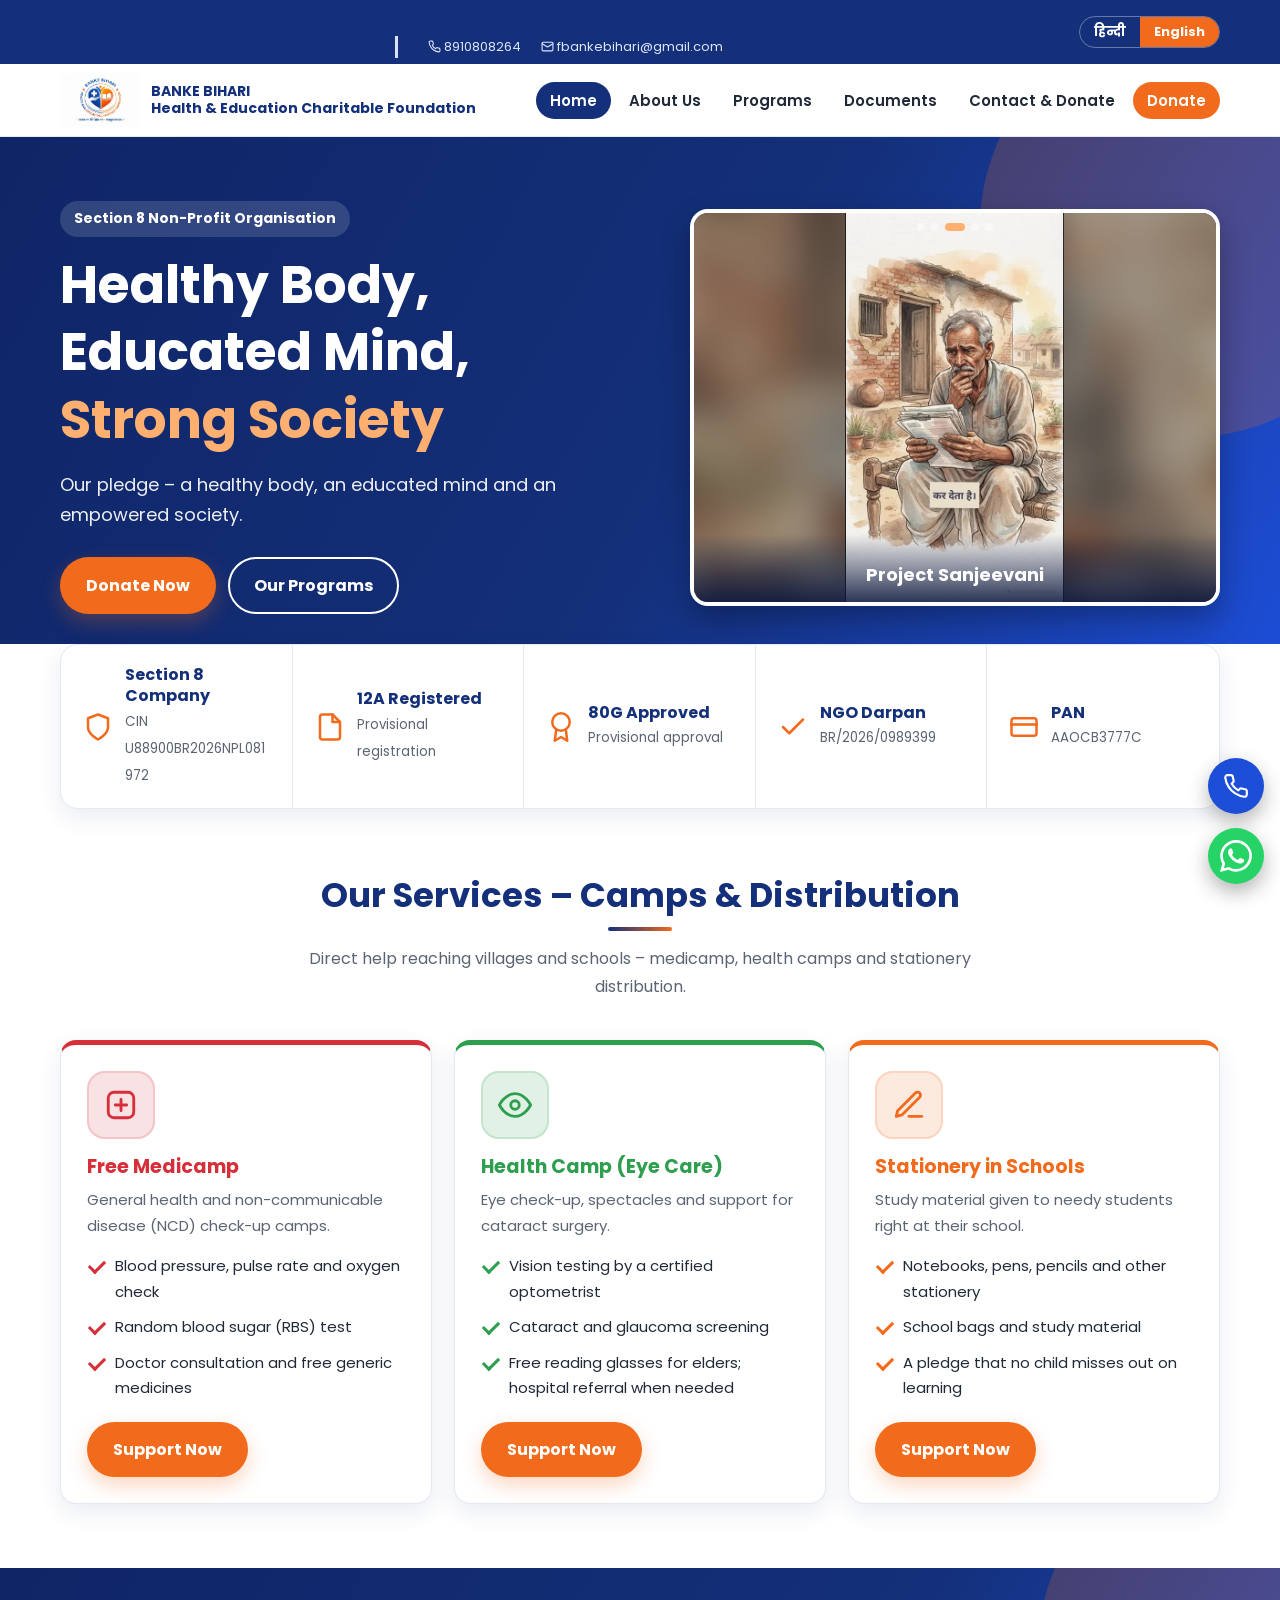
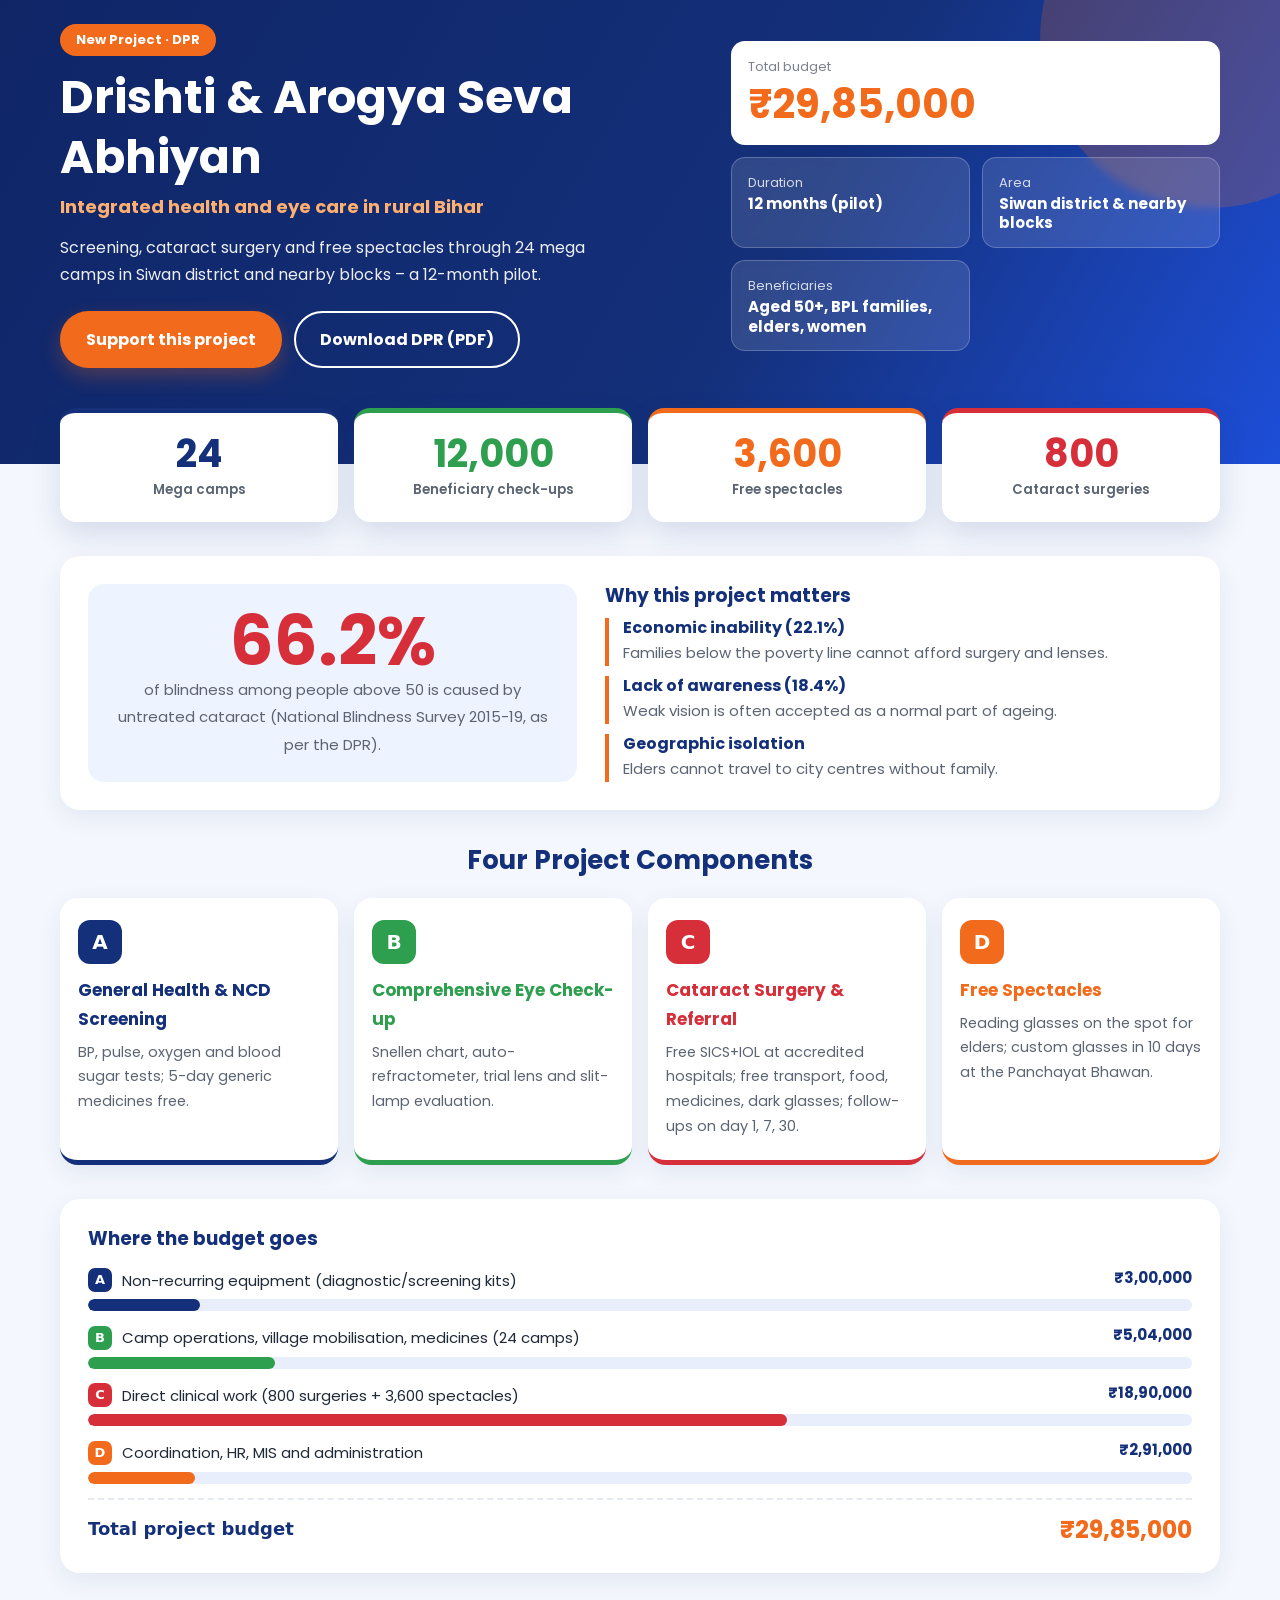
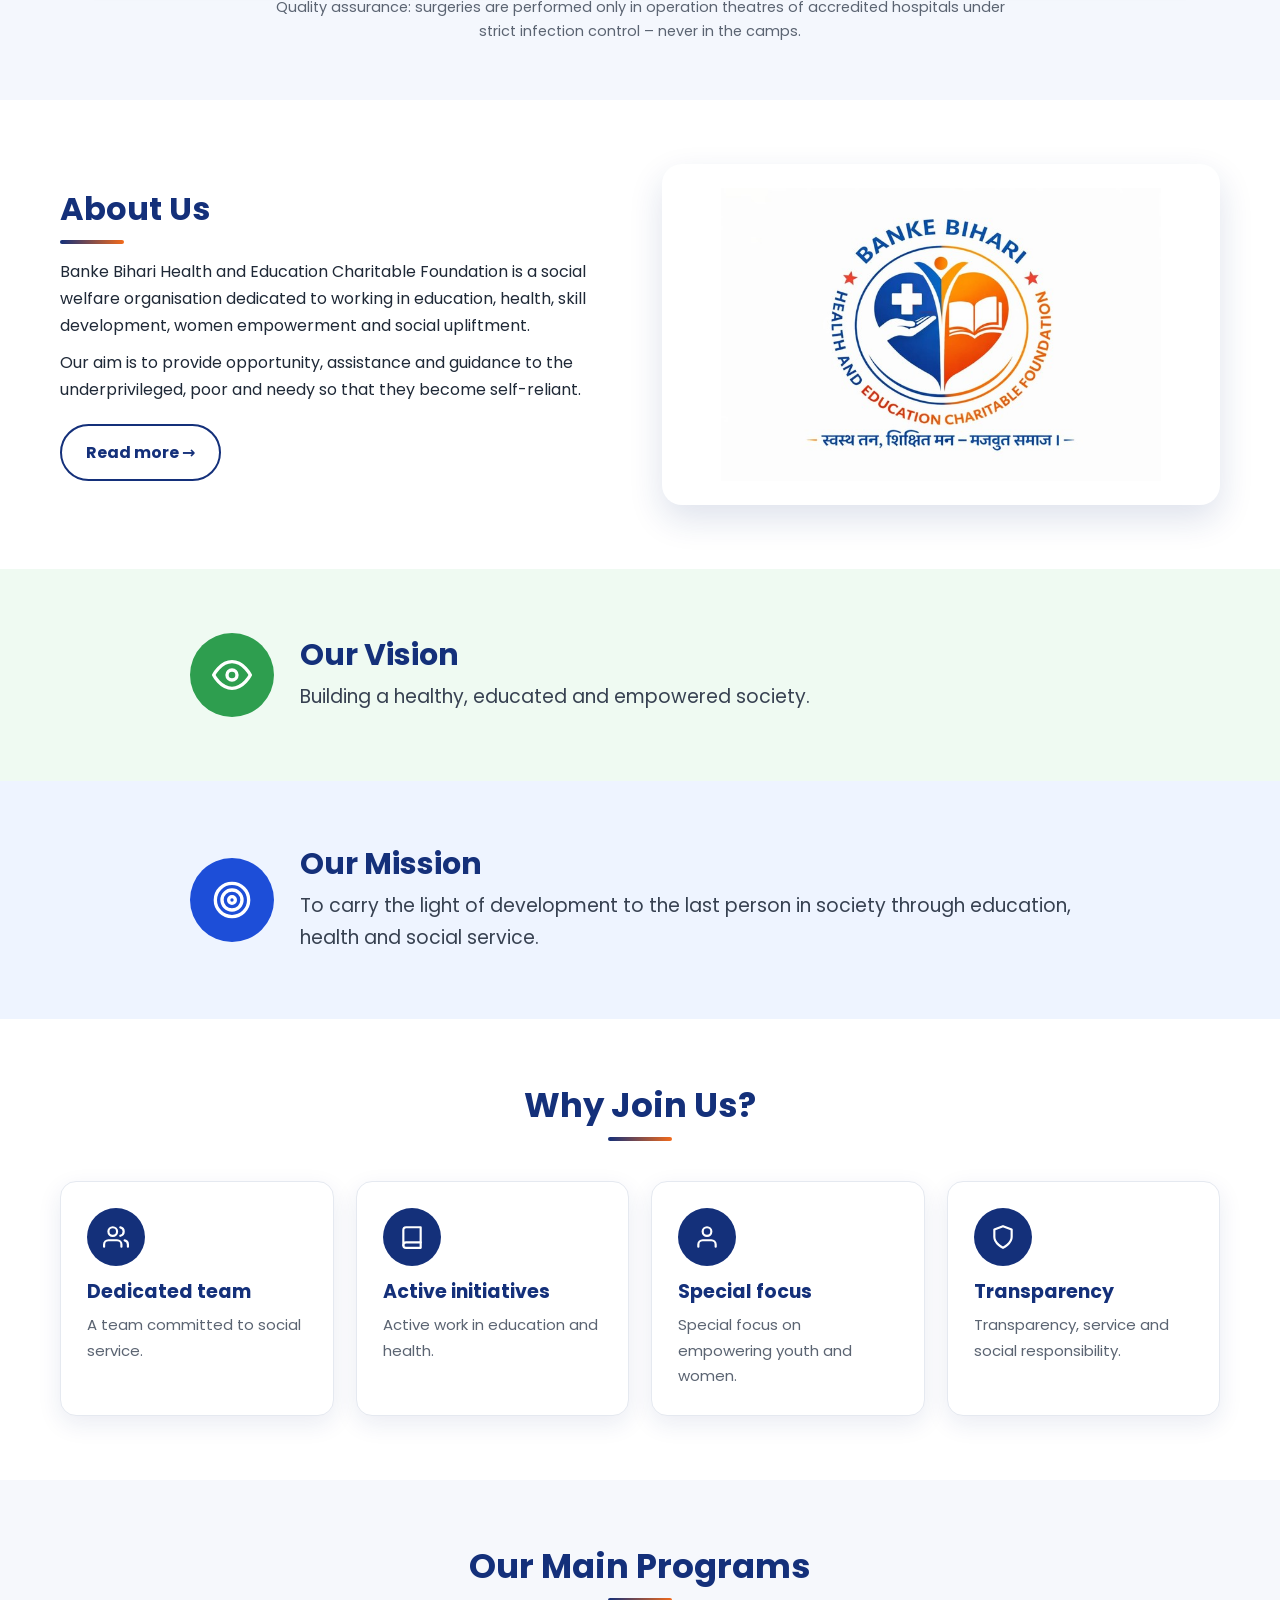
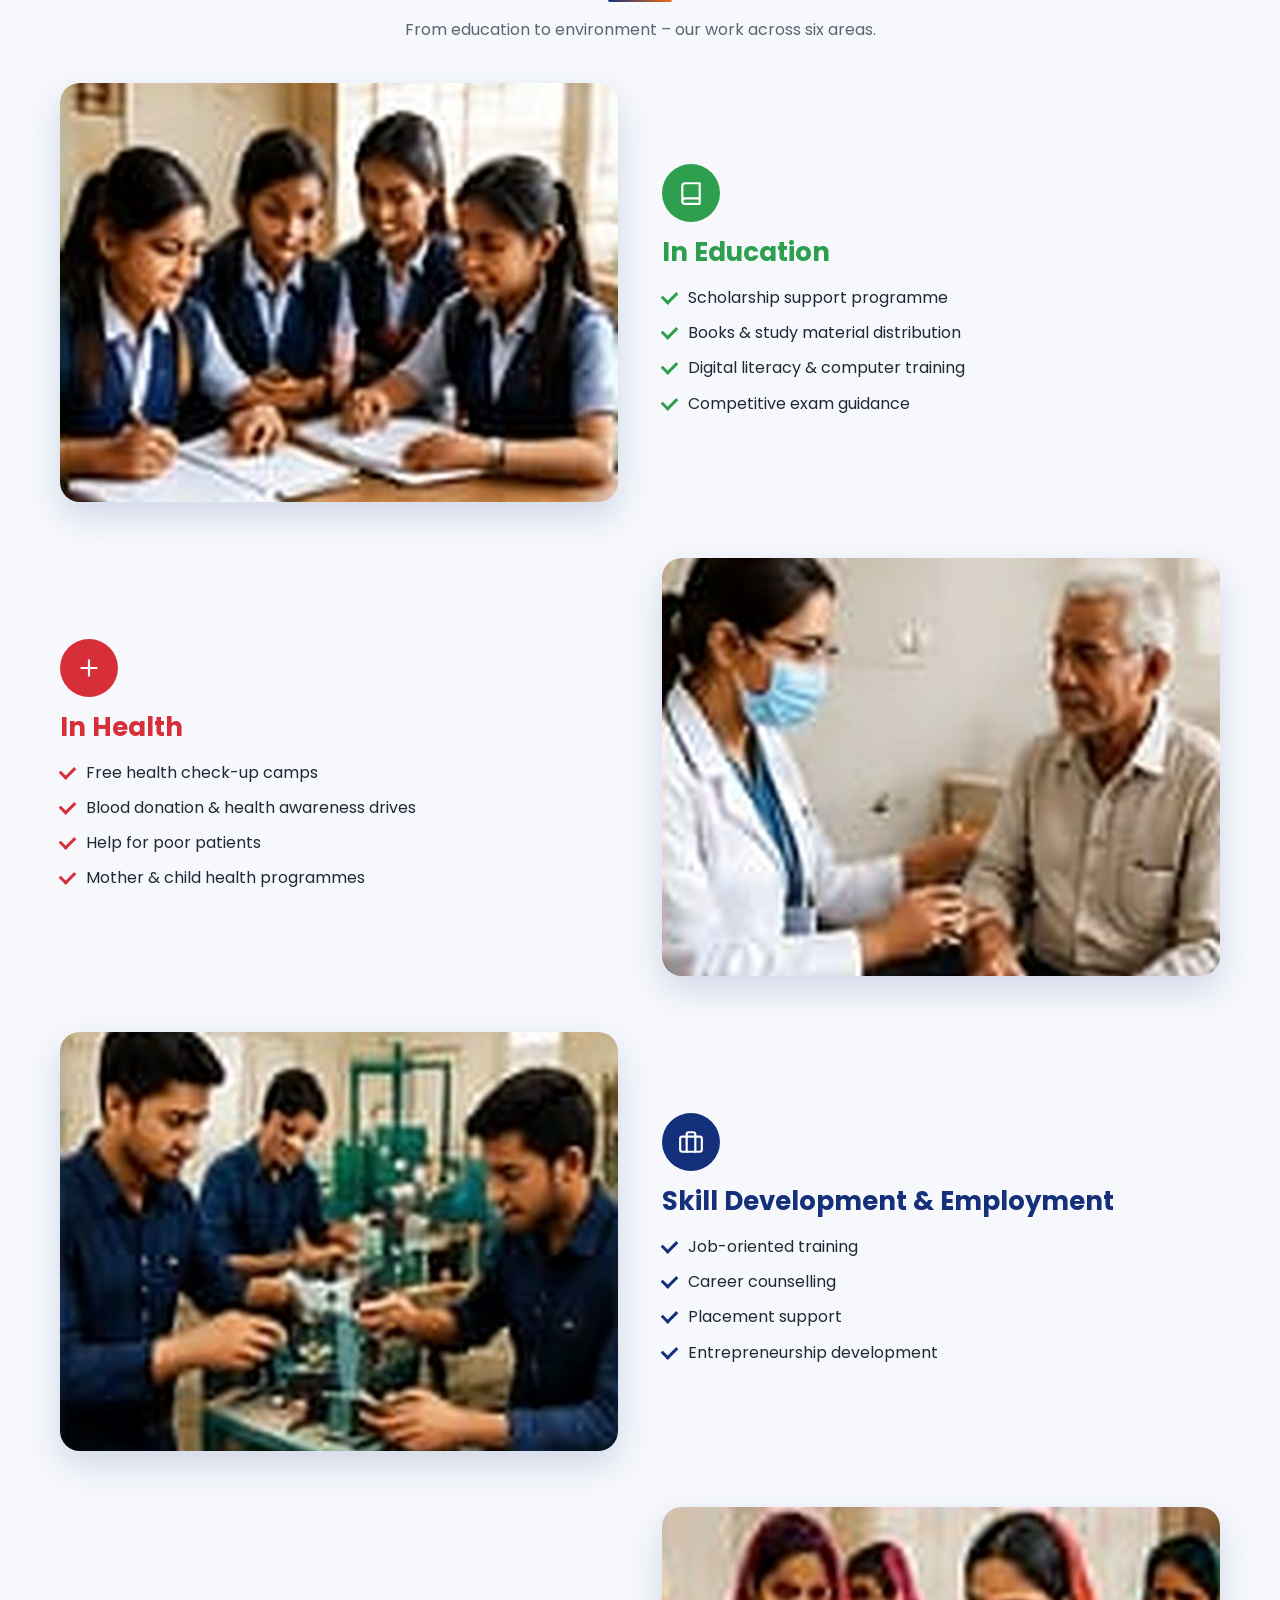
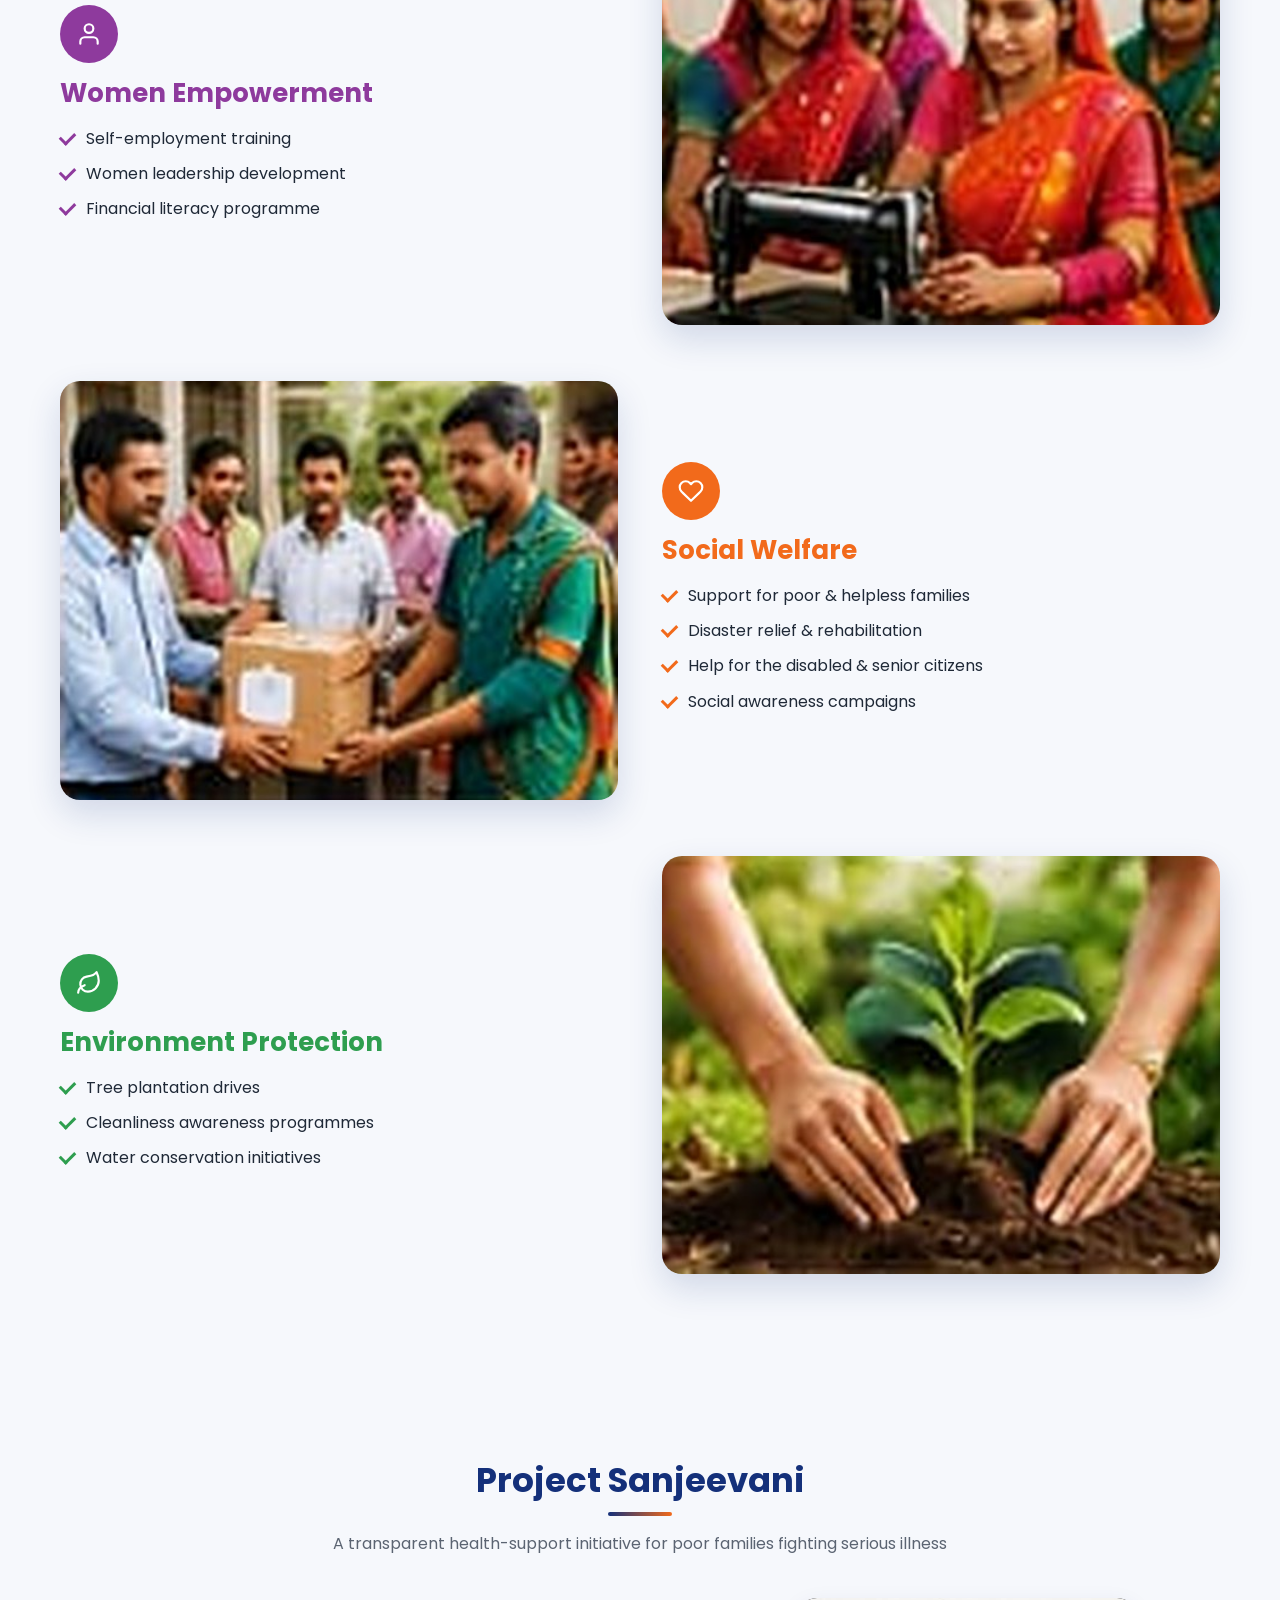
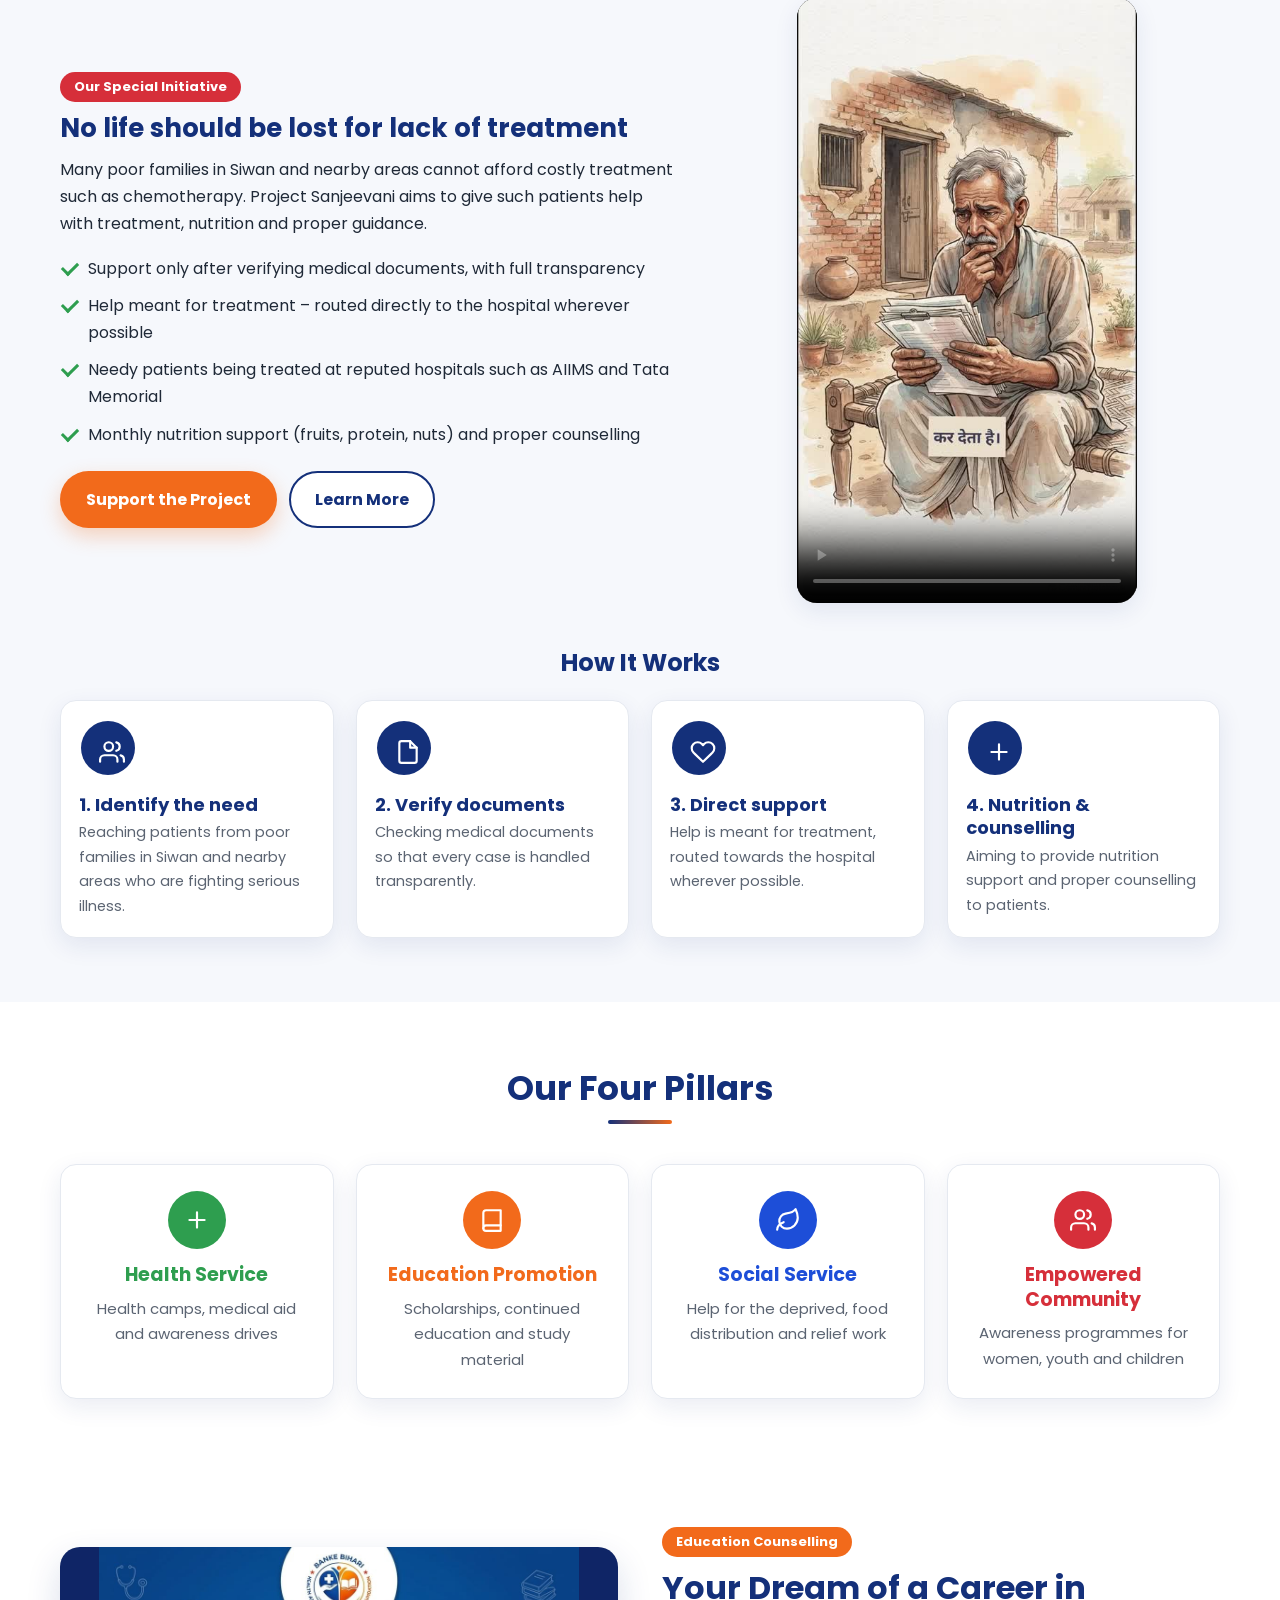
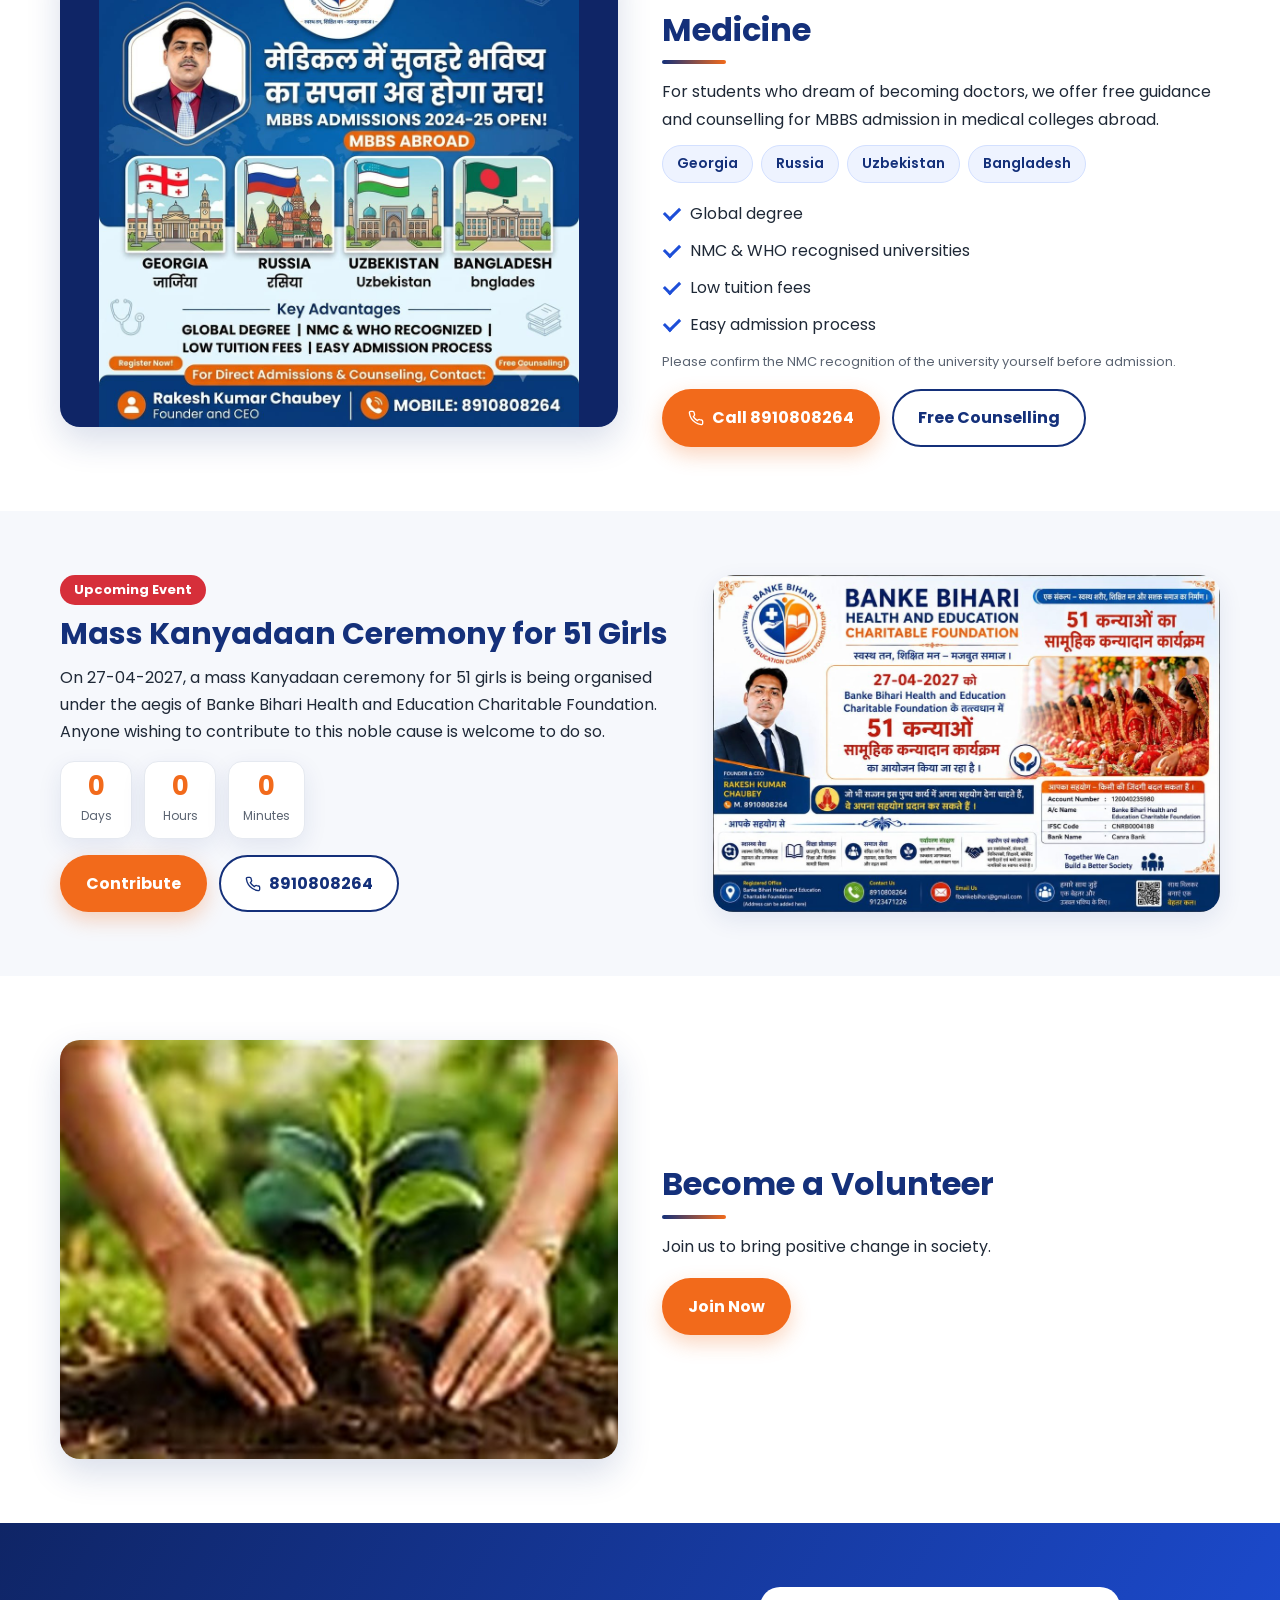
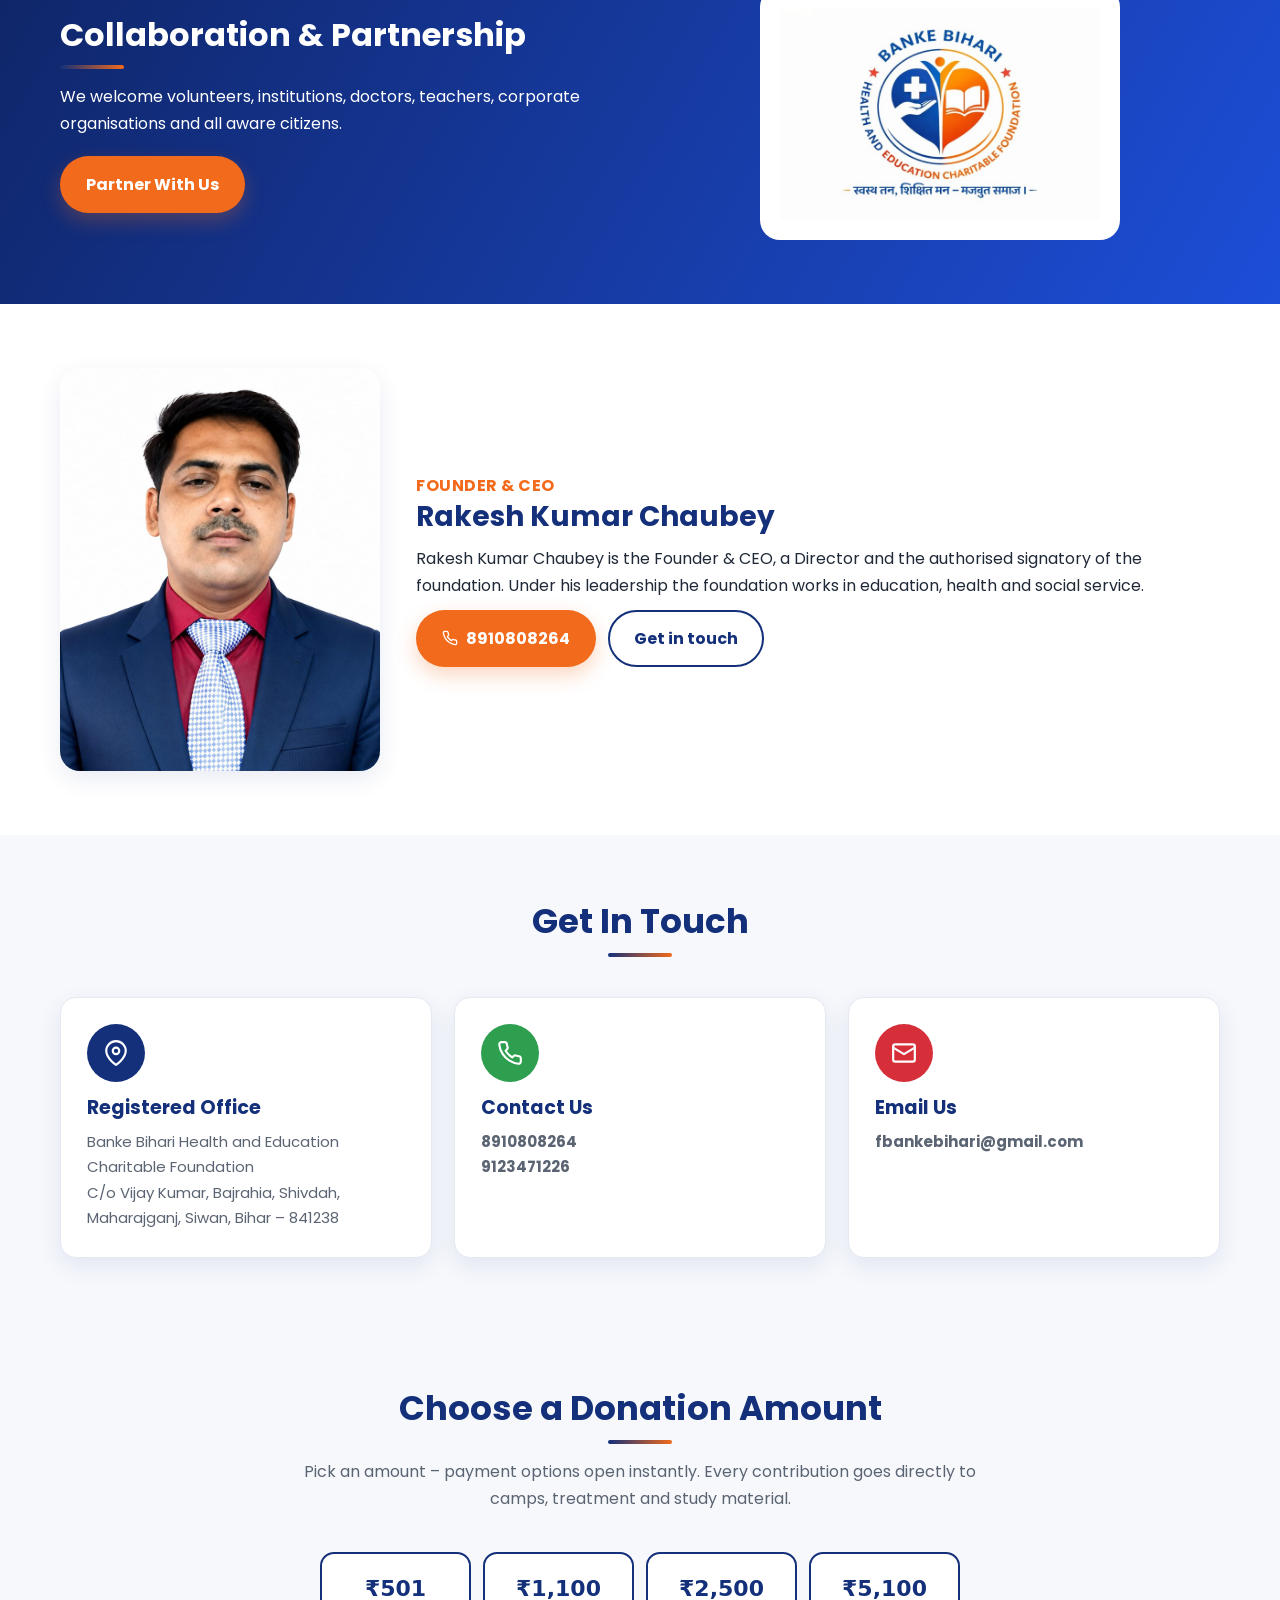
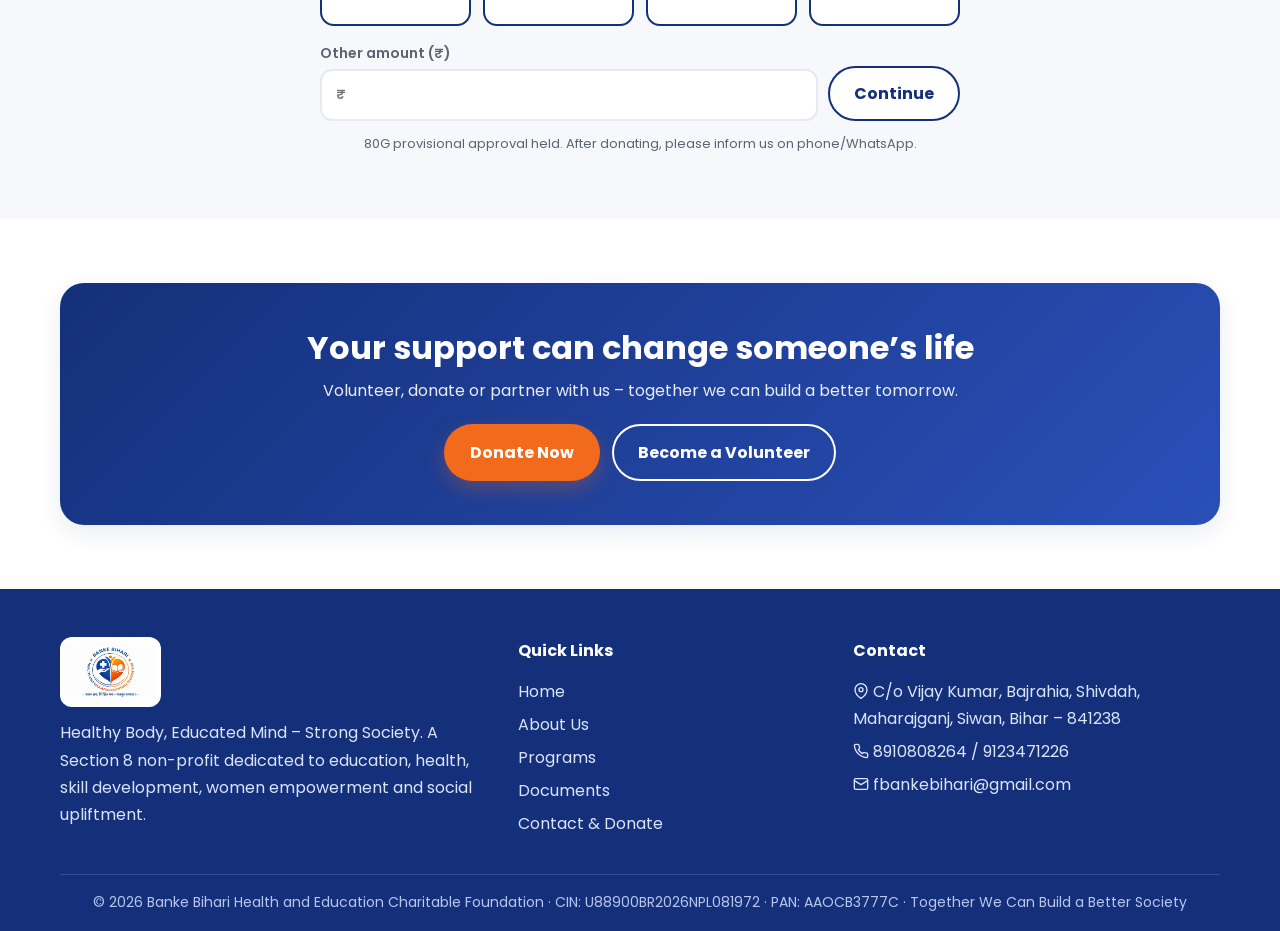
==== commit a9ab2dd3: "updtae 2" ====
--- a/en/index.html
+++ b/en/index.html
@@ -8,8 +8,11 @@
 <header><div class="wrap nav"><a class="brand" href="index.html"><img src="../assets/img/logo.jpg" alt="logo"><span><b>BANKE BIHARI<br>Health &amp; Education Charitable Foundation</b></span></a>
 <button class="burger" aria-label="Menu" aria-expanded="false">☰</button><nav><ul><li><a href="index.html" class="active">Home</a></li><li><a href="about.html" class="">About Us</a></li><li><a href="programs.html" class="">Programs</a></li><li><a href="documents.html" class="">Documents</a></li><li><a href="contact.html" class="">Contact & Donate</a></li><li><a class="cta" href="contact.html#donate">Donate</a></li></ul></nav></div></header><main>
 <section class="hero2"><div class="wrap grid"><div><span class="tag">Section 8 Non-Profit Organisation</span><h1>Healthy Body, Educated Mind,<br><span>Strong Society</span></h1><p class="lead">Our pledge – a healthy body, an educated mind and an empowered society.</p><div class="btns"><a class="btn p" href="contact.html#donate">Donate Now</a><a class="btn o" href="programs.html">Our Programs</a></div></div>
-<div class="collage"><img class="a" src="../assets/img/founder.jpg" alt="" style="object-position:top"><img class="b" src="../assets/img/kanyadaan-poster.jpg" alt=""><img class="c lg" src="../assets/img/logo.jpg" alt=""></div></div></div></section>
-<div class="trust"><div class="wrap"><div class="row"><div class="it"><svg class="i" viewBox="0 0 24 24" aria-hidden="true"><path d="M12 22s8-4 8-10V5l-8-3-8 3v7c0 6 8 10 8 10z"/></svg><div><b>Section 8 Company</b><small>CIN U88900BR2026NPL081972</small></div></div><div class="it"><svg class="i" viewBox="0 0 24 24" aria-hidden="true"><path d="M14 2H6a2 2 0 0 0-2 2v16a2 2 0 0 0 2 2h12a2 2 0 0 0 2-2V8z"/><path d="M14 2v6h6"/></svg><div><b>12A Registered</b><small>Provisional registration</small></div></div><div class="it"><svg class="i" viewBox="0 0 24 24" aria-hidden="true"><circle cx="12" cy="8" r="7"/><path d="M8.2 13.9 7 23l5-3 5 3-1.2-9.1"/></svg><div><b>80G Approved</b><small>Provisional approval</small></div></div><div class="it"><svg class="i" viewBox="0 0 24 24" aria-hidden="true"><path d="M20 6 9 17l-5-5"/></svg><div><b>NGO Darpan</b><small>BR/2026/0989399</small></div></div></div></div></div>
+<div class="slider" id="heroSlider" aria-roledescription="carousel"><div class="slide on"><div class="bg"></div><img src="https://images.pexels.com/photos/7579831/pexels-photo-7579831.jpeg?auto=compress&cs=tinysrgb&w=1800" onerror="this.onerror=null;this.src='../assets/img/b_health.jpg'" alt="Free Medicamp & Health Camps" decoding="async"><span class="cap">Free Medicamp & Health Camps</span></div><div class="slide"><div class="bg"></div><img src="https://images.pexels.com/photos/31864438/pexels-photo-31864438.jpeg?auto=compress&cs=tinysrgb&w=1800" onerror="this.onerror=null;this.src='../assets/img/b_edu.jpg'" alt="Stationery Distribution in Schools" loading="lazy" decoding="async"><span class="cap">Stationery Distribution in Schools</span></div><div class="slide"><div class="bg"></div><img src="../assets/img/sanjeevani-poster.jpg" alt="Project Sanjeevani" loading="lazy" decoding="async"><span class="cap">Project Sanjeevani</span></div><div class="slide"><div class="bg"></div><img src="../assets/img/kanyadaan-poster.jpg" alt="Mass Kanyadaan for 51 Girls" loading="lazy" decoding="async"><span class="cap">Mass Kanyadaan for 51 Girls</span></div><div class="slide"><div class="bg"></div><img src="../assets/img/mbbs-poster.jpg" alt="Free MBBS Abroad Counselling" loading="lazy" decoding="async"><span class="cap">Free MBBS Abroad Counselling</span></div><div class="dots" aria-hidden="true"></div></div></div></section>
+<div class="trust"><div class="wrap"><div class="row"><div class="it"><svg class="i" viewBox="0 0 24 24" aria-hidden="true"><path d="M12 22s8-4 8-10V5l-8-3-8 3v7c0 6 8 10 8 10z"/></svg><div><b>Section 8 Company</b><small>CIN U88900BR2026NPL081972</small></div></div><div class="it"><svg class="i" viewBox="0 0 24 24" aria-hidden="true"><path d="M14 2H6a2 2 0 0 0-2 2v16a2 2 0 0 0 2 2h12a2 2 0 0 0 2-2V8z"/><path d="M14 2v6h6"/></svg><div><b>12A Registered</b><small>Provisional registration</small></div></div><div class="it"><svg class="i" viewBox="0 0 24 24" aria-hidden="true"><circle cx="12" cy="8" r="7"/><path d="M8.2 13.9 7 23l5-3 5 3-1.2-9.1"/></svg><div><b>80G Approved</b><small>Provisional approval</small></div></div><div class="it"><svg class="i" viewBox="0 0 24 24" aria-hidden="true"><path d="M20 6 9 17l-5-5"/></svg><div><b>NGO Darpan</b><small>BR/2026/0989399</small></div></div><div class="it"><svg class="i" viewBox="0 0 24 24" aria-hidden="true"><rect x="2" y="5" width="20" height="14" rx="2"/><path d="M2 10h20"/></svg><div><b>PAN</b><small>AAOCB3777C</small></div></div></div></div>
+<section id="services"><div class="wrap"><h2 class="title">Our Services – Camps & Distribution</h2><div class="bar"></div><p class="sub">Direct help reaching villages and schools – medicamp, health camps and stationery distribution.</p><div class="cards"><div class="card svc reveal" style="--c:#d62f3a"><div class="ico" style="--c:#d62f3a"><svg class="i" viewBox="0 0 24 24" aria-hidden="true"><rect x="3" y="3" width="18" height="18" rx="4"/><path d="M12 8v8M8 12h8"/></svg></div><h3 style="color:#d62f3a">Free Medicamp</h3><p>General health and non-communicable disease (NCD) check-up camps.</p><ul class="tick" style="--c:#d62f3a"><li>Blood pressure, pulse rate and oxygen check</li><li>Random blood sugar (RBS) test</li><li>Doctor consultation and free generic medicines</li></ul><button class="btn p" type="button" data-donate="1100" data-purpose="Medicamp">Support Now</button></div><div class="card svc reveal" style="--c:#2e9e4f"><div class="ico" style="--c:#2e9e4f"><svg class="i" viewBox="0 0 24 24" aria-hidden="true"><path d="M1 12s4-8 11-8 11 8 11 8-4 8-11 8-11-8-11-8z"/><circle cx="12" cy="12" r="3"/></svg></div><h3 style="color:#2e9e4f">Health Camp (Eye Care)</h3><p>Eye check-up, spectacles and support for cataract surgery.</p><ul class="tick" style="--c:#2e9e4f"><li>Vision testing by a certified optometrist</li><li>Cataract and glaucoma screening</li><li>Free reading glasses for elders; hospital referral when needed</li></ul><button class="btn p" type="button" data-donate="1100" data-purpose="Health Camp">Support Now</button></div><div class="card svc reveal" style="--c:#f26a1b"><div class="ico" style="--c:#f26a1b"><svg class="i" viewBox="0 0 24 24" aria-hidden="true"><path d="M12 20h9"/><path d="M16.5 3.5a2.12 2.12 0 0 1 3 3L7 19l-4 1 1-4z"/></svg></div><h3 style="color:#f26a1b">Stationery in Schools</h3><p>Study material given to needy students right at their school.</p><ul class="tick" style="--c:#f26a1b"><li>Notebooks, pens, pencils and other stationery</li><li>School bags and study material</li><li>A pledge that no child misses out on learning</li></ul><button class="btn p" type="button" data-donate="1100" data-purpose="Stationery Distribution">Support Now</button></div></div></div></section>
+<section class="dp" id="dpr"><div class="dp-hero"><div class="wrap"><div class="dp-top reveal"><div><span class="dp-pill">New Project · DPR</span><h2>Drishti & Arogya Seva Abhiyan</h2><p class="s">Integrated health and eye care in rural Bihar</p><p class="l">Screening, cataract surgery and free spectacles through 24 mega camps in Siwan district and nearby blocks – a 12-month pilot.</p><div class="btns"><button class="btn p" type="button" data-donate="2500" data-purpose="Drishti & Arogya Seva Abhiyan (DPR)">Support this project</button><a class="btn o" href="../assets/docs/DPR-drishti-aarogya-seva-abhiyan.pdf" target="_blank" rel="noopener">Download DPR (PDF)</a></div></div><div class="dp-facts"><div><small>Total budget</small><b>₹29,85,000</b></div><div><small>Duration</small><b>12 months (pilot)</b></div><div><small>Area</small><b>Siwan district & nearby blocks</b></div><div><small>Beneficiaries</small><b>Aged 50+, BPL families, elders, women</b></div></div></div></div></div><div class="wrap"><div class="dp-stats reveal"><div class="dp-stat" style="--c:#14307a"><b>24</b><small>Mega camps</small></div><div class="dp-stat" style="--c:#2e9e4f"><b>12,000</b><small>Beneficiary check-ups</small></div><div class="dp-stat" style="--c:#f26a1b"><b>3,600</b><small>Free spectacles</small></div><div class="dp-stat" style="--c:#d62f3a"><b>800</b><small>Cataract surgeries</small></div></div><div class="dp-need reveal"><div class="big"><b>66.2%</b><span>of blindness among people above 50 is caused by untreated cataract (National Blindness Survey 2015-19, as per the DPR).</span></div><div><h3>Why this project matters</h3><ul><li><b>Economic inability (22.1%)</b><span>Families below the poverty line cannot afford surgery and lenses.</span></li><li><b>Lack of awareness (18.4%)</b><span>Weak vision is often accepted as a normal part of ageing.</span></li><li><b>Geographic isolation</b><span>Elders cannot travel to city centres without family.</span></li></ul></div></div><h3 class="dp-h">Four Project Components</h3><div class="dp-comps reveal"><div class="dp-comp" style="--c:#14307a"><span>A</span><h4>General Health & NCD Screening</h4><p>BP, pulse, oxygen and blood sugar tests; 5-day generic medicines free.</p></div><div class="dp-comp" style="--c:#2e9e4f"><span>B</span><h4>Comprehensive Eye Check-up</h4><p>Snellen chart, auto-refractometer, trial lens and slit-lamp evaluation.</p></div><div class="dp-comp" style="--c:#d62f3a"><span>C</span><h4>Cataract Surgery & Referral</h4><p>Free SICS+IOL at accredited hospitals; free transport, food, medicines, dark glasses; follow-ups on day 1, 7, 30.</p></div><div class="dp-comp" style="--c:#f26a1b"><span>D</span><h4>Free Spectacles</h4><p>Reading glasses on the spot for elders; custom glasses in 10 days at the Panchayat Bhawan.</p></div></div><div class="dp-bud reveal"><h3>Where the budget goes</h3><div class="dp-bar"><div class="r"><span><i style="background:#14307a">A</i>Non-recurring equipment (diagnostic/screening kits)</span><b>₹3,00,000</b></div><div class="t"><u style="width:10.1%;background:#14307a"></u></div></div><div class="dp-bar"><div class="r"><span><i style="background:#2e9e4f">B</i>Camp operations, village mobilisation, medicines (24 camps)</span><b>₹5,04,000</b></div><div class="t"><u style="width:16.9%;background:#2e9e4f"></u></div></div><div class="dp-bar"><div class="r"><span><i style="background:#d62f3a">C</i>Direct clinical work (800 surgeries + 3,600 spectacles)</span><b>₹18,90,000</b></div><div class="t"><u style="width:63.3%;background:#d62f3a"></u></div></div><div class="dp-bar"><div class="r"><span><i style="background:#f26a1b">D</i>Coordination, HR, MIS and administration</span><b>₹2,91,000</b></div><div class="t"><u style="width:9.7%;background:#f26a1b"></u></div></div><div class="tot"><span>Total project budget</span><b>₹29,85,000</b></div></div><p class="dp-q">Quality assurance: surgeries are performed only in operation theatres of accredited hospitals under strict infection control – never in the camps.</p></div></section>
+</div>
 <section><div class="wrap row2" style="margin-bottom:0"><div class="reveal"><h2 style="font-size:32px">About Us</h2><div class="bar" style="margin-left:0"></div><p>Banke Bihari Health and Education Charitable Foundation is a social welfare organisation dedicated to working in education, health, skill development, women empowerment and social upliftment.</p><p style="margin-top:10px">Our aim is to provide opportunity, assistance and guidance to the underprivileged, poor and needy so that they become self-reliant.</p><div class="btns" style="margin-top:20px"><a class="btn o" href="about.html">Read more →</a></div></div><div class="im logo-card reveal"><img src="../assets/img/logo.jpg" alt="Banke Bihari Foundation logo"></div></div></section>
 <section style="background:#effaf2"><div class="wrap vmx reveal"><div class="ico" style="--c:#2e9e4f"><svg class="i" viewBox="0 0 24 24" aria-hidden="true"><path d="M1 12s4-8 11-8 11 8 11 8-4 8-11 8-11-8-11-8z"/><circle cx="12" cy="12" r="3"/></svg></div><div><h2>Our Vision</h2><p>Building a healthy, educated and empowered society.</p></div></div></section>
 <section style="background:#eef4ff"><div class="wrap vmx reveal"><div class="ico" style="--c:#1d4ed8"><svg class="i" viewBox="0 0 24 24" aria-hidden="true"><circle cx="12" cy="12" r="10"/><circle cx="12" cy="12" r="6"/><circle cx="12" cy="12" r="2"/></svg></div><div><h2>Our Mission</h2><p>To carry the light of development to the last person in society through education, health and social service.</p></div></div></section>
@@ -25,9 +28,10 @@
 <section class="part"><div class="wrap two"><div class="reveal"><h2 style="color:#fff;font-size:32px">Collaboration & Partnership</h2><div class="bar" style="margin-left:0"></div><p>We welcome volunteers, institutions, doctors, teachers, corporate organisations and all aware citizens.</p><div class="btns" style="margin-top:18px"><a class="btn p" href="contact.html">Partner With Us</a></div></div><div class="reveal" style="background:#fff;border-radius:20px;padding:20px;max-width:360px;margin-inline:auto"><img src="../assets/img/logo.jpg" alt=""></div></div></section>
 <section class=""><div class="wrap"><div class="founder"><div class="photo reveal"><img src="../assets/img/founder.jpg" alt="Rakesh Kumar Chaubey" loading="lazy"></div><div class="reveal"><span class="role">FOUNDER &amp; CEO</span><h3>Rakesh Kumar Chaubey</h3><p style="margin:10px 0">Rakesh Kumar Chaubey is the Founder & CEO, a Director and the authorised signatory of the foundation. Under his leadership the foundation works in education, health and social service.</p><div class="btns"><a class="btn p" href="tel:+918910808264"><svg class="i" viewBox="0 0 24 24" aria-hidden="true"><path d="M22 16.9v3a2 2 0 0 1-2.2 2 19.8 19.8 0 0 1-8.6-3.1 19.5 19.5 0 0 1-6-6A19.8 19.8 0 0 1 2.1 4.2 2 2 0 0 1 4.1 2h3a2 2 0 0 1 2 1.7c.1 1 .4 1.9.7 2.8a2 2 0 0 1-.5 2.1L8 10a16 16 0 0 0 6 6l1.4-1.3a2 2 0 0 1 2.1-.4c.9.3 1.8.6 2.8.7a2 2 0 0 1 1.7 2z"/></svg> 8910808264</a><a class="btn o" href="contact.html">Get in touch</a></div></div></div></div></section>
 <section class="alt"><div class="wrap"><h2 class="title">Get In Touch</h2><div class="bar"></div><div style="height:26px"></div><div class="cards"><div class="card reveal" style="--c:#14307a"><div class="ico"><svg class="i" viewBox="0 0 24 24" aria-hidden="true"><path d="M21 10c0 7-9 13-9 13S3 17 3 10a9 9 0 0 1 18 0z"/><circle cx="12" cy="10" r="3"/></svg></div><h3>Registered Office</h3><p>Banke Bihari Health and Education Charitable Foundation<br>C/o Vijay Kumar, Bajrahia, Shivdah, Maharajganj, Siwan, Bihar – 841238</p></div><div class="card reveal" style="--c:#2e9e4f"><div class="ico"><svg class="i" viewBox="0 0 24 24" aria-hidden="true"><path d="M22 16.9v3a2 2 0 0 1-2.2 2 19.8 19.8 0 0 1-8.6-3.1 19.5 19.5 0 0 1-6-6A19.8 19.8 0 0 1 2.1 4.2 2 2 0 0 1 4.1 2h3a2 2 0 0 1 2 1.7c.1 1 .4 1.9.7 2.8a2 2 0 0 1-.5 2.1L8 10a16 16 0 0 0 6 6l1.4-1.3a2 2 0 0 1 2.1-.4c.9.3 1.8.6 2.8.7a2 2 0 0 1 1.7 2z"/></svg></div><h3>Contact Us</h3><p><a href="tel:+918910808264"><b>8910808264</b></a><br><a href="tel:+919123471226"><b>9123471226</b></a></p></div><div class="card reveal" style="--c:#d62f3a"><div class="ico"><svg class="i" viewBox="0 0 24 24" aria-hidden="true"><rect x="2" y="4" width="20" height="16" rx="2"/><path d="m22 7-10 6L2 7"/></svg></div><h3>Email Us</h3><p><a href="mailto:fbankebihari@gmail.com"><b>fbankebihari@gmail.com</b></a></p></div></div></div></section>
+<section class="alt" id="give"><div class="wrap"><h2 class="title">Choose a Donation Amount</h2><div class="bar"></div><p class="sub">Pick an amount – payment options open instantly. Every contribution goes directly to camps, treatment and study material.</p><div class="donpick" data-purpose="General support"><div class="amts"><button type="button" class="amt" data-donate="501">₹501</button><button type="button" class="amt" data-donate="1100">₹1,100</button><button type="button" class="amt" data-donate="2500">₹2,500</button><button type="button" class="amt" data-donate="5100">₹5,100</button></div><form class="custom"><label>Other amount (₹) <input type="number" min="1" inputmode="numeric" name="amt" placeholder="₹"></label><button class="btn o" type="submit">Continue</button></form><p class="fine">80G provisional approval held. After donating, please inform us on phone/WhatsApp.</p></div></div></section>
 <section><div class="wrap"><div class="cta-band reveal"><h2>Your support can change someone’s life</h2><p>Volunteer, donate or partner with us – together we can build a better tomorrow.</p><div class="btns" style="justify-content:center"><a class="btn p" href="contact.html#donate">Donate Now</a><a class="btn o" style="background:transparent;color:#fff;border-color:#fff" href="contact.html#volunteer">Become a Volunteer</a></div></div></div></section></main><footer><div class="wrap"><div class="fgrid"><div><img src="../assets/img/logo.jpg" alt="" style="height:70px;background:#fff;border-radius:12px;padding:4px;margin-bottom:12px">
 <p>Healthy Body, Educated Mind – Strong Society. A Section 8 non-profit dedicated to education, health, skill development, women empowerment and social upliftment.</p></div>
 <div><h4>Quick Links</h4><ul><li><a href="index.html">Home</a></li><li><a href="about.html">About Us</a></li><li><a href="programs.html">Programs</a></li><li><a href="documents.html">Documents</a></li><li><a href="contact.html">Contact & Donate</a></li></ul></div>
 <div><h4>Contact</h4><ul><li><svg class="i" viewBox="0 0 24 24" aria-hidden="true"><path d="M21 10c0 7-9 13-9 13S3 17 3 10a9 9 0 0 1 18 0z"/><circle cx="12" cy="10" r="3"/></svg> C/o Vijay Kumar, Bajrahia, Shivdah, Maharajganj, Siwan, Bihar – 841238</li><li><svg class="i" viewBox="0 0 24 24" aria-hidden="true"><path d="M22 16.9v3a2 2 0 0 1-2.2 2 19.8 19.8 0 0 1-8.6-3.1 19.5 19.5 0 0 1-6-6A19.8 19.8 0 0 1 2.1 4.2 2 2 0 0 1 4.1 2h3a2 2 0 0 1 2 1.7c.1 1 .4 1.9.7 2.8a2 2 0 0 1-.5 2.1L8 10a16 16 0 0 0 6 6l1.4-1.3a2 2 0 0 1 2.1-.4c.9.3 1.8.6 2.8.7a2 2 0 0 1 1.7 2z"/></svg> <a href="tel:+918910808264">8910808264</a> / <a href="tel:+919123471226">9123471226</a></li><li><svg class="i" viewBox="0 0 24 24" aria-hidden="true"><rect x="2" y="4" width="20" height="16" rx="2"/><path d="m22 7-10 6L2 7"/></svg> <a href="mailto:fbankebihari@gmail.com">fbankebihari@gmail.com</a></li></ul></div></div>
-<div class="copyr">© 2026 Banke Bihari Health and Education Charitable Foundation · CIN: U88900BR2026NPL081972 · Together We Can Build a Better Society</div></div></footer>
+<div class="copyr">© 2026 Banke Bihari Health and Education Charitable Foundation · CIN: U88900BR2026NPL081972 · PAN: AAOCB3777C · Together We Can Build a Better Society</div></div></footer>
 <div class="fab"><a class="call" href="tel:+918910808264" aria-label="Call"><svg class="i" viewBox="0 0 24 24" aria-hidden="true"><path d="M22 16.9v3a2 2 0 0 1-2.2 2 19.8 19.8 0 0 1-8.6-3.1 19.5 19.5 0 0 1-6-6A19.8 19.8 0 0 1 2.1 4.2 2 2 0 0 1 4.1 2h3a2 2 0 0 1 2 1.7c.1 1 .4 1.9.7 2.8a2 2 0 0 1-.5 2.1L8 10a16 16 0 0 0 6 6l1.4-1.3a2 2 0 0 1 2.1-.4c.9.3 1.8.6 2.8.7a2 2 0 0 1 1.7 2z"/></svg></a><a class="wa" href="https://wa.me/918910808264" target="_blank" rel="noopener" aria-label="WhatsApp"><svg viewBox="0 0 24 24" fill="currentColor" aria-hidden="true"><path d="M17.472 14.382c-.297-.149-1.758-.867-2.03-.967-.273-.099-.471-.148-.67.15-.197.297-.767.966-.94 1.164-.173.199-.347.223-.644.075-.297-.15-1.255-.463-2.39-1.475-.883-.788-1.48-1.761-1.653-2.059-.173-.297-.018-.458.13-.606.134-.133.298-.347.446-.52.149-.174.198-.298.298-.497.099-.198.05-.371-.025-.52-.075-.149-.669-1.612-.916-2.207-.242-.579-.487-.5-.669-.51-.173-.008-.371-.01-.57-.01-.198 0-.52.074-.792.372-.272.297-1.04 1.016-1.04 2.479 0 1.462 1.065 2.875 1.213 3.074.149.198 2.096 3.2 5.077 4.487.709.306 1.262.489 1.694.625.712.227 1.36.195 1.871.118.571-.085 1.758-.719 2.006-1.413.248-.694.248-1.289.173-1.413-.074-.124-.272-.198-.57-.347m-5.421 7.403h-.004a9.87 9.87 0 01-5.031-1.378l-.361-.214-3.741.982.998-3.648-.235-.374a9.86 9.86 0 01-1.51-5.26c.001-5.45 4.436-9.884 9.888-9.884 2.64 0 5.122 1.03 6.988 2.898a9.825 9.825 0 012.893 6.994c-.003 5.45-4.437 9.884-9.885 9.884m8.413-18.297A11.815 11.815 0 0012.05 0C5.495 0 .16 5.335.157 11.892c0 2.096.547 4.142 1.588 5.945L.057 24l6.305-1.654a11.882 11.882 0 005.683 1.448h.005c6.554 0 11.89-5.335 11.893-11.893a11.821 11.821 0 00-3.48-8.413z"/></svg></a></div><script src="../assets/main.js"></script></body></html>
--- a/assets/style.css
+++ b/assets/style.css
@@ -258,3 +258,127 @@
 .chips{display:flex;flex-wrap:wrap;gap:8px;margin:12px 0}
 .chip{background:#eef3ff;color:var(--navy);padding:6px 14px;border-radius:999px;font-weight:600;font-size:14px;border:1px solid #d3e0ff}
 @media(prefers-reduced-motion:reduce){.collage img,.fab .wa{animation:none}.card:hover,.step:hover,.prog:hover{transform:none}}
+
+/* ===== Hero image slider (1s autoplay) ===== */
+.slider{position:relative;width:100%;aspect-ratio:4/3;border-radius:18px;overflow:hidden;background:#0f2566;border:4px solid #fff;box-shadow:0 14px 30px rgba(0,0,0,.3)}
+.slide{position:absolute;inset:0;opacity:0;transition:opacity .35s ease;pointer-events:none}
+.slide.on{opacity:1;pointer-events:auto}
+.slide .bg{position:absolute;inset:-20px;background-size:cover;background-position:center;filter:blur(18px) brightness(.7);transform:scale(1.1)}
+.slide img{position:absolute;inset:0;width:100%;height:100%;object-fit:contain;border:0;box-shadow:none;border-radius:0;animation:none}
+.slide .cap{position:absolute;left:0;right:0;bottom:0;padding:26px 14px 12px;background:linear-gradient(transparent,rgba(8,20,60,.85));color:#fff;font-weight:700;font-size:clamp(14px,2.2vw,18px);text-align:center}
+.slider .dots{position:absolute;left:0;right:0;top:10px;display:flex;justify-content:center;gap:6px;z-index:2}
+.slider .dots i{width:8px;height:8px;border-radius:50%;background:rgba(255,255,255,.5)}
+.slider .dots i.on{background:#ffb070;width:20px;border-radius:6px}
+@media(min-width:900px){.hero2 .grid{grid-template-columns:1.05fr .95fr}}
+@media(max-width:600px){.slider{aspect-ratio:1/1;margin-top:8px}}
+
+/* ===== Services + DPR ===== */
+.card.svc{display:flex;flex-direction:column;text-align:left}
+.card.svc ul.tick{flex:1;margin:10px 0 16px}
+.card.svc .btn{align-self:flex-start}
+.dpr-head{max-width:860px;margin:0 auto 26px}
+.dpr-head .dsub{color:var(--navy);font-weight:700;margin:4px 0 12px}
+.note{background:#fff;border-left:4px solid var(--orange);padding:12px 16px;border-radius:10px;color:var(--muted);font-size:15px;margin-top:12px}
+.stats{display:grid;grid-template-columns:repeat(4,1fr);gap:16px;margin:10px 0 8px}
+.stat{background:linear-gradient(135deg,var(--navy),var(--blue));color:#fff;border-radius:var(--r);padding:22px 12px;text-align:center}
+.stat b{display:block;font-size:clamp(26px,4vw,38px);line-height:1.1}
+.stat small{opacity:.9;font-size:14px}
+.h3c{text-align:center;margin:40px 0 18px;font-size:24px}
+.comps{display:grid;grid-template-columns:repeat(auto-fit,minmax(260px,1fr));gap:16px}
+.comp{display:flex;gap:14px;background:#fff;border:1px solid var(--line);border-radius:var(--r);padding:18px}
+.comp .lt{flex:none;width:40px;height:40px;border-radius:50%;background:var(--orange);color:#fff;font-weight:800;display:grid;place-items:center}
+.comp h4{margin-bottom:4px;color:var(--navy)}
+.comp p{font-size:15px;color:var(--muted)}
+table.bud th,table.bud td{padding:12px 14px;text-align:left;border-bottom:1px solid var(--line)}
+table.bud th{background:#eef3ff;color:var(--navy)}
+table.bud .n{text-align:right;white-space:nowrap}
+table.bud .tot td{font-weight:800;color:var(--navy);background:#fff7f0}
+@media(max-width:700px){.stats{grid-template-columns:repeat(2,1fr)}}
+
+/* ===== Donation amounts + modal ===== */
+.donpick{max-width:640px;margin:0 auto}
+.two .donpick{margin:18px 0 0}
+.amts{display:grid;grid-template-columns:repeat(4,1fr);gap:12px}
+.amt{font:inherit;font-weight:800;font-size:clamp(16px,3.6vw,22px);padding:16px 6px;border-radius:14px;border:2px solid var(--navy);background:#fff;color:var(--navy);cursor:pointer;transition:.2s}
+.amt:hover,.amt:focus-visible{background:var(--orange);border-color:var(--orange);color:#fff;transform:translateY(-2px)}
+.donpick .custom{display:flex;gap:10px;align-items:flex-end;flex-wrap:wrap;margin-top:16px}
+.donpick .custom label{flex:1;min-width:180px;font-weight:600;font-size:14px;color:var(--muted)}
+.donpick .custom input{display:block;width:100%;margin-top:4px;padding:12px 14px;border:2px solid var(--line);border-radius:12px;font:inherit}
+.donpick .fine{font-size:13px;color:var(--muted);margin-top:12px;text-align:center}
+@media(max-width:420px){.amts{grid-template-columns:repeat(2,1fr)}}
+dialog.dm{border:0;border-radius:20px;padding:0;width:min(480px,94vw);max-height:92vh;overflow:auto;box-shadow:0 30px 80px rgba(0,0,0,.4)}
+dialog.dm::backdrop{background:rgba(8,20,60,.6)}
+dialog.dm .in{padding:24px}
+dialog.dm h3{font-size:22px;color:var(--navy)}
+dialog.dm .pur{color:var(--muted);font-size:14px;margin:2px 0 14px}
+dialog.dm .x{position:absolute;right:12px;top:10px;border:0;background:none;font-size:28px;cursor:pointer;color:var(--muted);line-height:1}
+dialog.dm .opts{display:grid;gap:10px;margin:14px 0}
+dialog.dm .opts .btn{justify-content:center;width:100%}
+dialog.dm .bank{padding:18px;font-size:14px}
+dialog.dm .bank dl{gap:6px 12px}
+dialog.dm .cp{margin-top:10px;font:inherit;font-weight:700;padding:8px 14px;border-radius:999px;border:0;background:#fff;color:var(--navy);cursor:pointer}
+dialog.dm .fine{font-size:12.5px;color:var(--muted)}
+@media(prefers-reduced-motion:reduce){.slide{transition:none}.amt:hover{transform:none}}
+dialog.dm .bank h3{color:#fff}
+.trust .it small{overflow-wrap:anywhere}
+
+/* ===== DPR product section (redesign) ===== */
+.dp{padding:0;background:#f4f7fd}
+.dp-hero{background:linear-gradient(120deg,#0f2566,#14307a 60%,#1d4ed8);color:#fff;padding:56px 0 96px;position:relative;overflow:hidden}
+.dp-hero:after{content:"";position:absolute;right:-100px;top:-100px;width:340px;height:340px;border-radius:50%;background:rgba(242,106,27,.22)}
+.dp-top{display:grid;grid-template-columns:1.3fr 1fr;gap:36px;align-items:center;position:relative;z-index:1}
+.dp-pill{display:inline-block;background:var(--orange);padding:5px 16px;border-radius:999px;font-weight:700;font-size:13px}
+.dp-top h2{color:#fff;font-size:clamp(28px,5vw,46px);margin:12px 0 4px}
+.dp-top .s{color:#ffb070;font-weight:700;font-size:18px}
+.dp-top .l{opacity:.92;margin:12px 0 22px;max-width:560px}
+.dp-top .btn.o{background:transparent;color:#fff;border-color:#fff}
+.dp-facts{display:grid;grid-template-columns:1fr 1fr;gap:12px}
+.dp-facts div{background:rgba(255,255,255,.12);border:1px solid rgba(255,255,255,.22);border-radius:14px;padding:14px 16px;backdrop-filter:blur(4px)}
+.dp-facts small{display:block;opacity:.8;font-size:13px}
+.dp-facts b{font-size:15px}
+.dp-facts div:first-child{grid-column:1/-1;background:#fff;color:var(--navy)}
+.dp-facts div:first-child small{color:var(--muted)}
+.dp-facts div:first-child b{font-size:clamp(28px,5vw,40px);color:var(--orange)}
+.dp-stats{display:grid;grid-template-columns:repeat(4,1fr);gap:16px;margin-top:-56px;position:relative;z-index:2}
+.dp-stat{background:#fff;border-radius:16px;padding:20px 10px;text-align:center;border-top:5px solid var(--c);box-shadow:0 12px 30px rgba(20,48,122,.14)}
+.dp-stat b{display:block;font-size:clamp(26px,4vw,38px);color:var(--c);line-height:1.1}
+.dp-stat small{color:var(--muted);font-weight:600}
+.dp-need{display:grid;grid-template-columns:1fr 1.2fr;gap:28px;align-items:center;background:#fff;border-radius:20px;padding:28px;margin:34px 0;box-shadow:0 8px 24px rgba(20,48,122,.08)}
+.dp-need .big{background:#eef4ff;border-radius:16px;padding:24px;text-align:center}
+.dp-need .big b{display:block;font-size:clamp(44px,8vw,68px);color:var(--red);line-height:1}
+.dp-need .big span{color:var(--muted);font-size:15px}
+.dp-need h3{margin-bottom:10px;color:var(--navy)}
+.dp-need ul{list-style:none;display:grid;gap:10px}
+.dp-need li{padding-left:14px;border-left:4px solid var(--orange)}
+.dp-need li b{display:block}.dp-need li span{color:var(--muted);font-size:15px}
+.dp-h{text-align:center;font-size:26px;margin:10px 0 20px;color:var(--navy)}
+.dp-comps{display:grid;grid-template-columns:repeat(4,1fr);gap:16px}
+.dp-comp{background:#fff;border-radius:18px;padding:22px 18px;border-bottom:5px solid var(--c);box-shadow:0 8px 24px rgba(20,48,122,.08)}
+.dp-comp span{display:grid;place-items:center;width:44px;height:44px;border-radius:12px;background:var(--c);color:#fff;font-weight:800;font-size:20px;margin-bottom:12px}
+.dp-comp h4{color:var(--c);margin-bottom:6px;font-size:17px}
+.dp-comp p{font-size:14.5px;color:var(--muted)}
+.dp-bud{background:#fff;border-radius:20px;padding:28px;margin:34px 0 16px;box-shadow:0 8px 24px rgba(20,48,122,.08)}
+.dp-bud h3{margin-bottom:16px;color:var(--navy)}
+.dp-bar{margin-bottom:14px}
+.dp-bar .r{display:flex;justify-content:space-between;gap:12px;font-size:15px;margin-bottom:6px}
+.dp-bar .r span{display:flex;gap:10px;align-items:center}
+.dp-bar .r i{flex:none;width:24px;height:24px;border-radius:7px;color:#fff;font-style:normal;font-weight:800;display:grid;place-items:center;font-size:13px}
+.dp-bar .r b{white-space:nowrap}
+.dp-bar .t{height:12px;background:#e8eefb;border-radius:99px;overflow:hidden}
+.dp-bar u{display:block;height:100%;border-radius:99px}
+.dp-bud .tot{display:flex;justify-content:space-between;align-items:center;border-top:2px dashed var(--line);padding-top:14px;margin-top:6px;font-weight:800;color:var(--navy);font-size:18px}
+.dp-bud .tot b{color:var(--orange);font-size:24px}
+.dp-q{text-align:center;color:var(--muted);font-size:14.5px;padding:6px 0 56px;max-width:760px;margin-inline:auto}
+@media(max-width:900px){.dp-top,.dp-need{grid-template-columns:1fr}.dp-comps{grid-template-columns:1fr 1fr}.dp-stats{grid-template-columns:1fr 1fr}}
+@media(max-width:560px){.dp-comps{grid-template-columns:1fr}.dp-hero{padding:40px 0 84px}.dp-bar .r{flex-direction:column;gap:2px}.dp-need,.dp-bud{padding:20px}}
+/* ===== PAN image ===== */
+.pan-grid{display:grid;grid-template-columns:minmax(260px,.9fr) 1.1fr;gap:30px;align-items:start}
+.pan-img img{width:100%;border-radius:14px;border:1px solid var(--line);box-shadow:0 10px 30px rgba(20,48,122,.15);cursor:zoom-in;background:#fff}
+@media(max-width:800px){.pan-grid{grid-template-columns:1fr}.pan-img{max-width:420px;margin-inline:auto}}
+.dp-facts div{color:#fff}.dp-facts small,.dp-facts b{color:inherit}
+.dp-facts div:first-child{color:var(--navy)}.dp-facts div:first-child small{color:var(--muted)}.dp-facts div:first-child b{color:var(--orange)}
+.dp-top h2,.dp-top .l{color:#fff}.dp-top .s{color:#ffb070}
+/* services icons: tinted bg + coloured icon */
+.card.svc{border-top:5px solid var(--c)}
+.card.svc .ico{width:68px;height:68px;border-radius:18px;background:color-mix(in srgb,var(--c) 14%,#fff);color:var(--c);margin-bottom:16px;box-shadow:inset 0 0 0 2px color-mix(in srgb,var(--c) 28%,#fff)}
+.card.svc .ico svg.i{width:34px;height:34px;stroke:var(--c);stroke-width:2}
